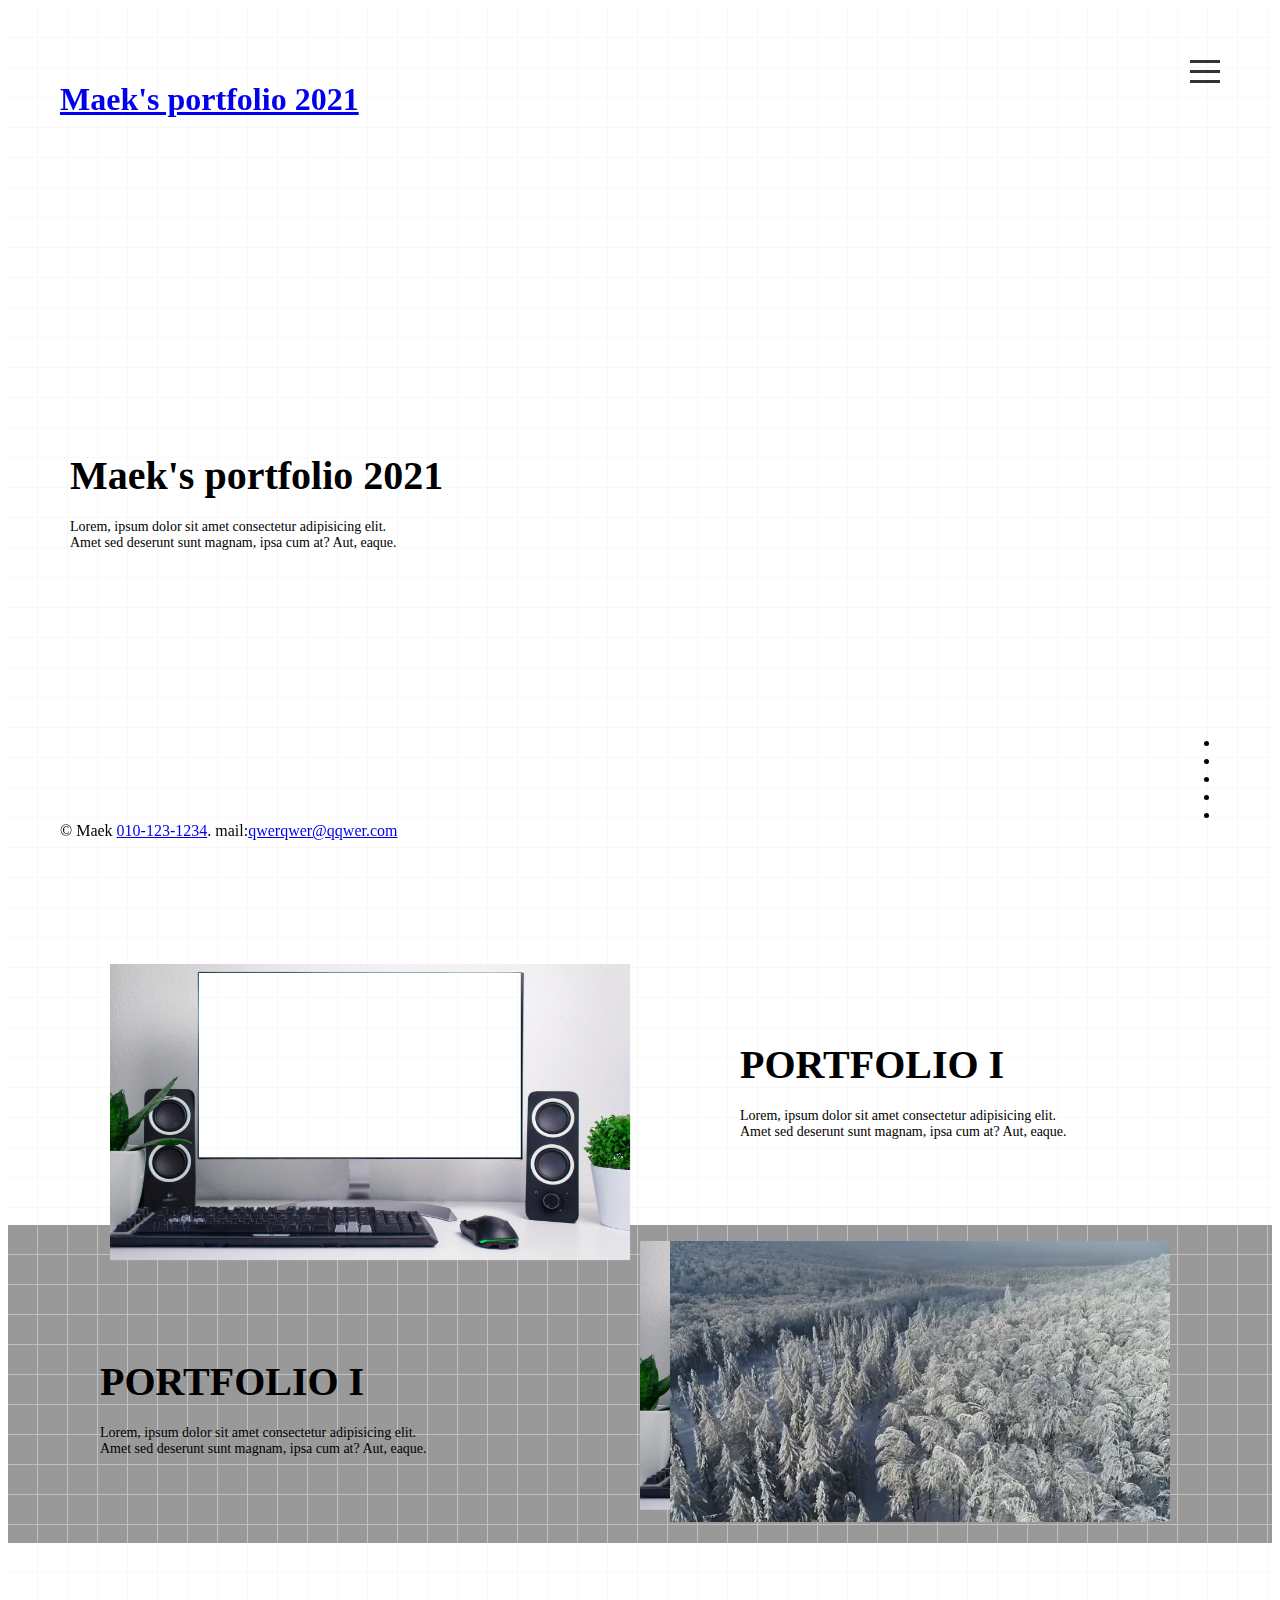
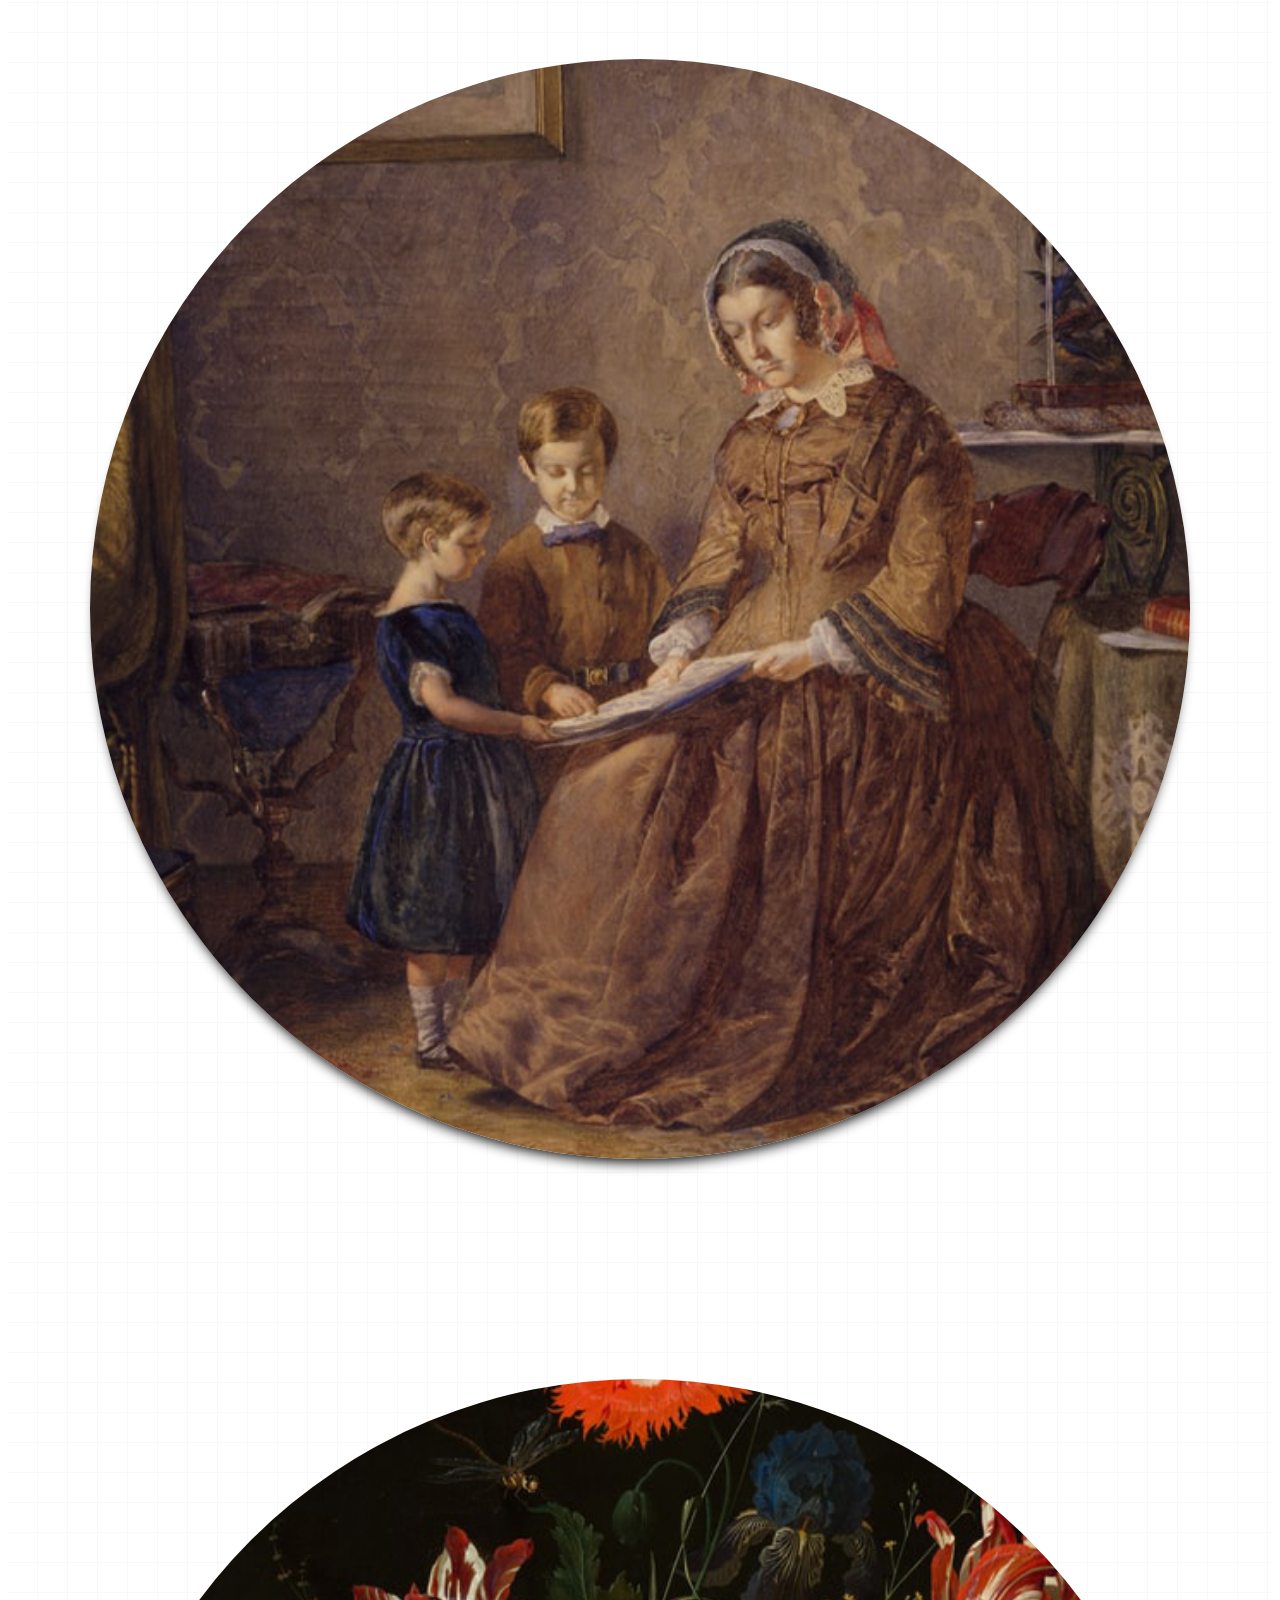
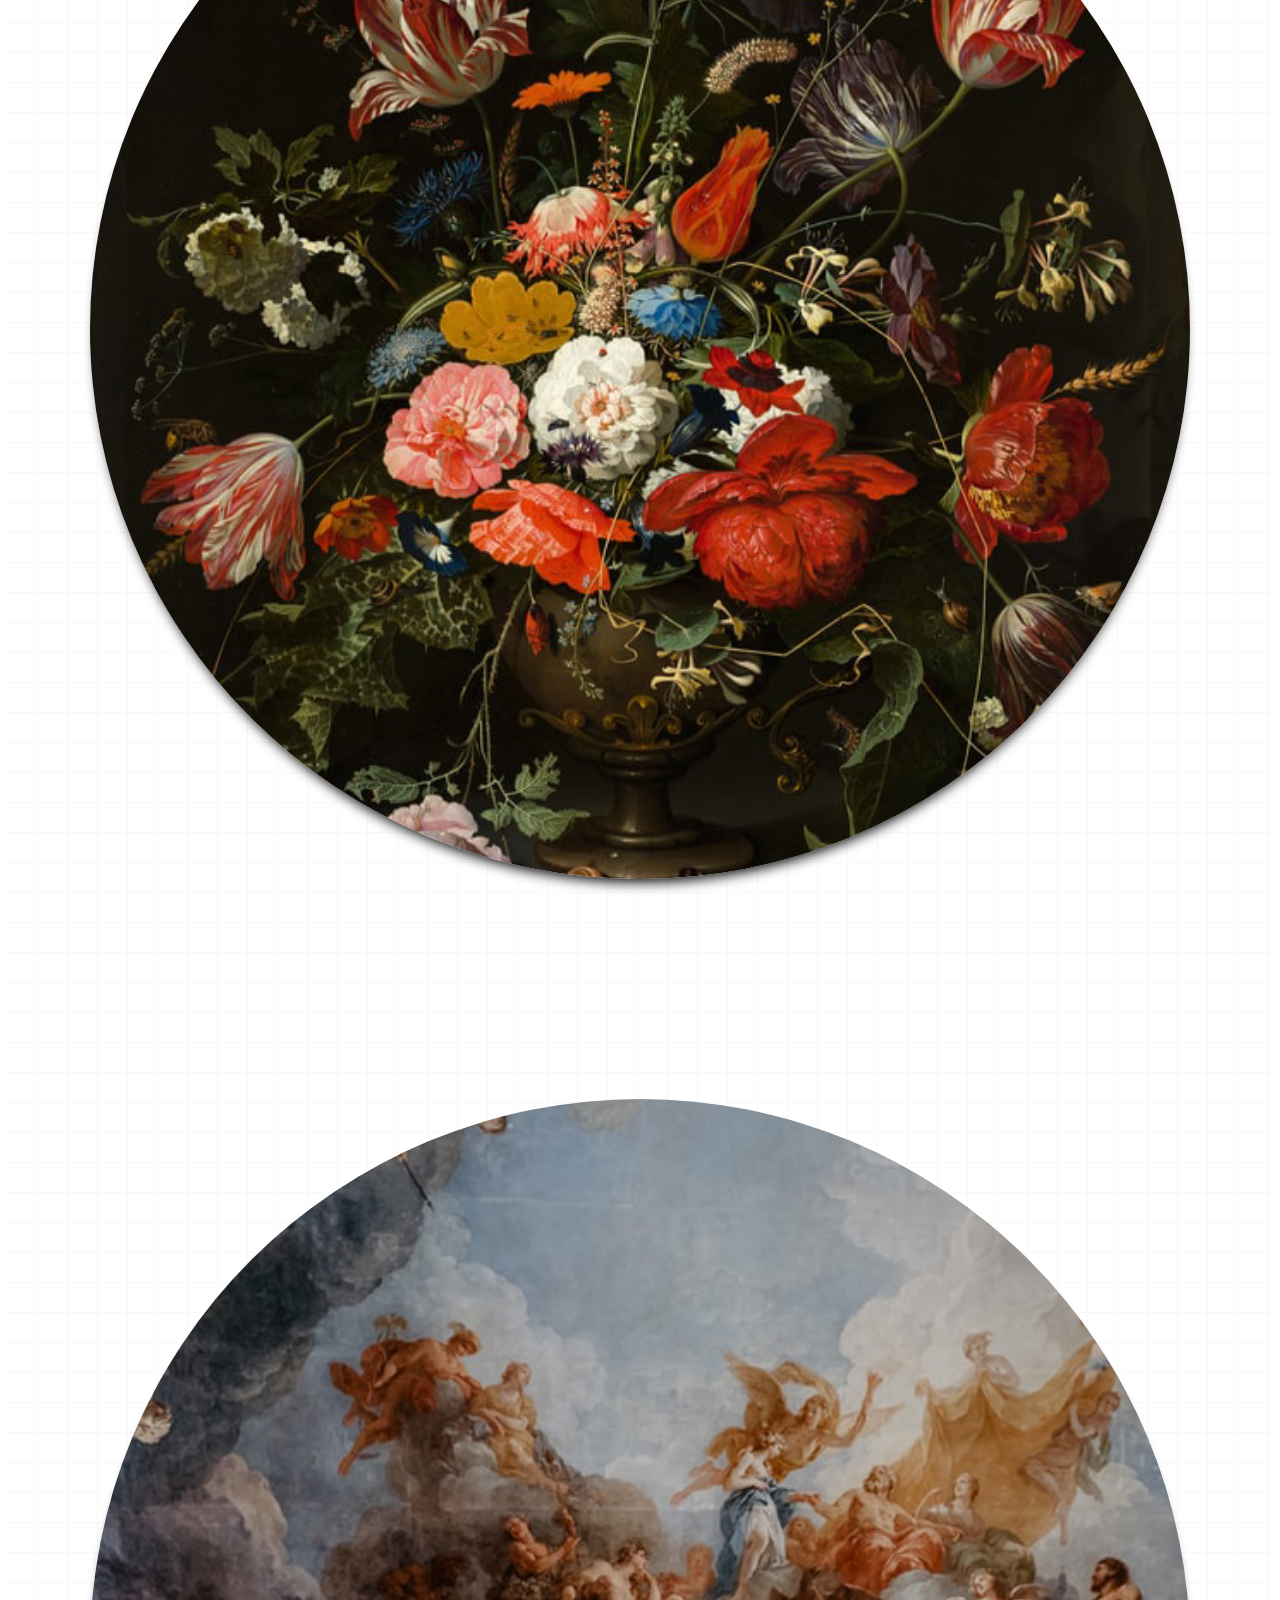
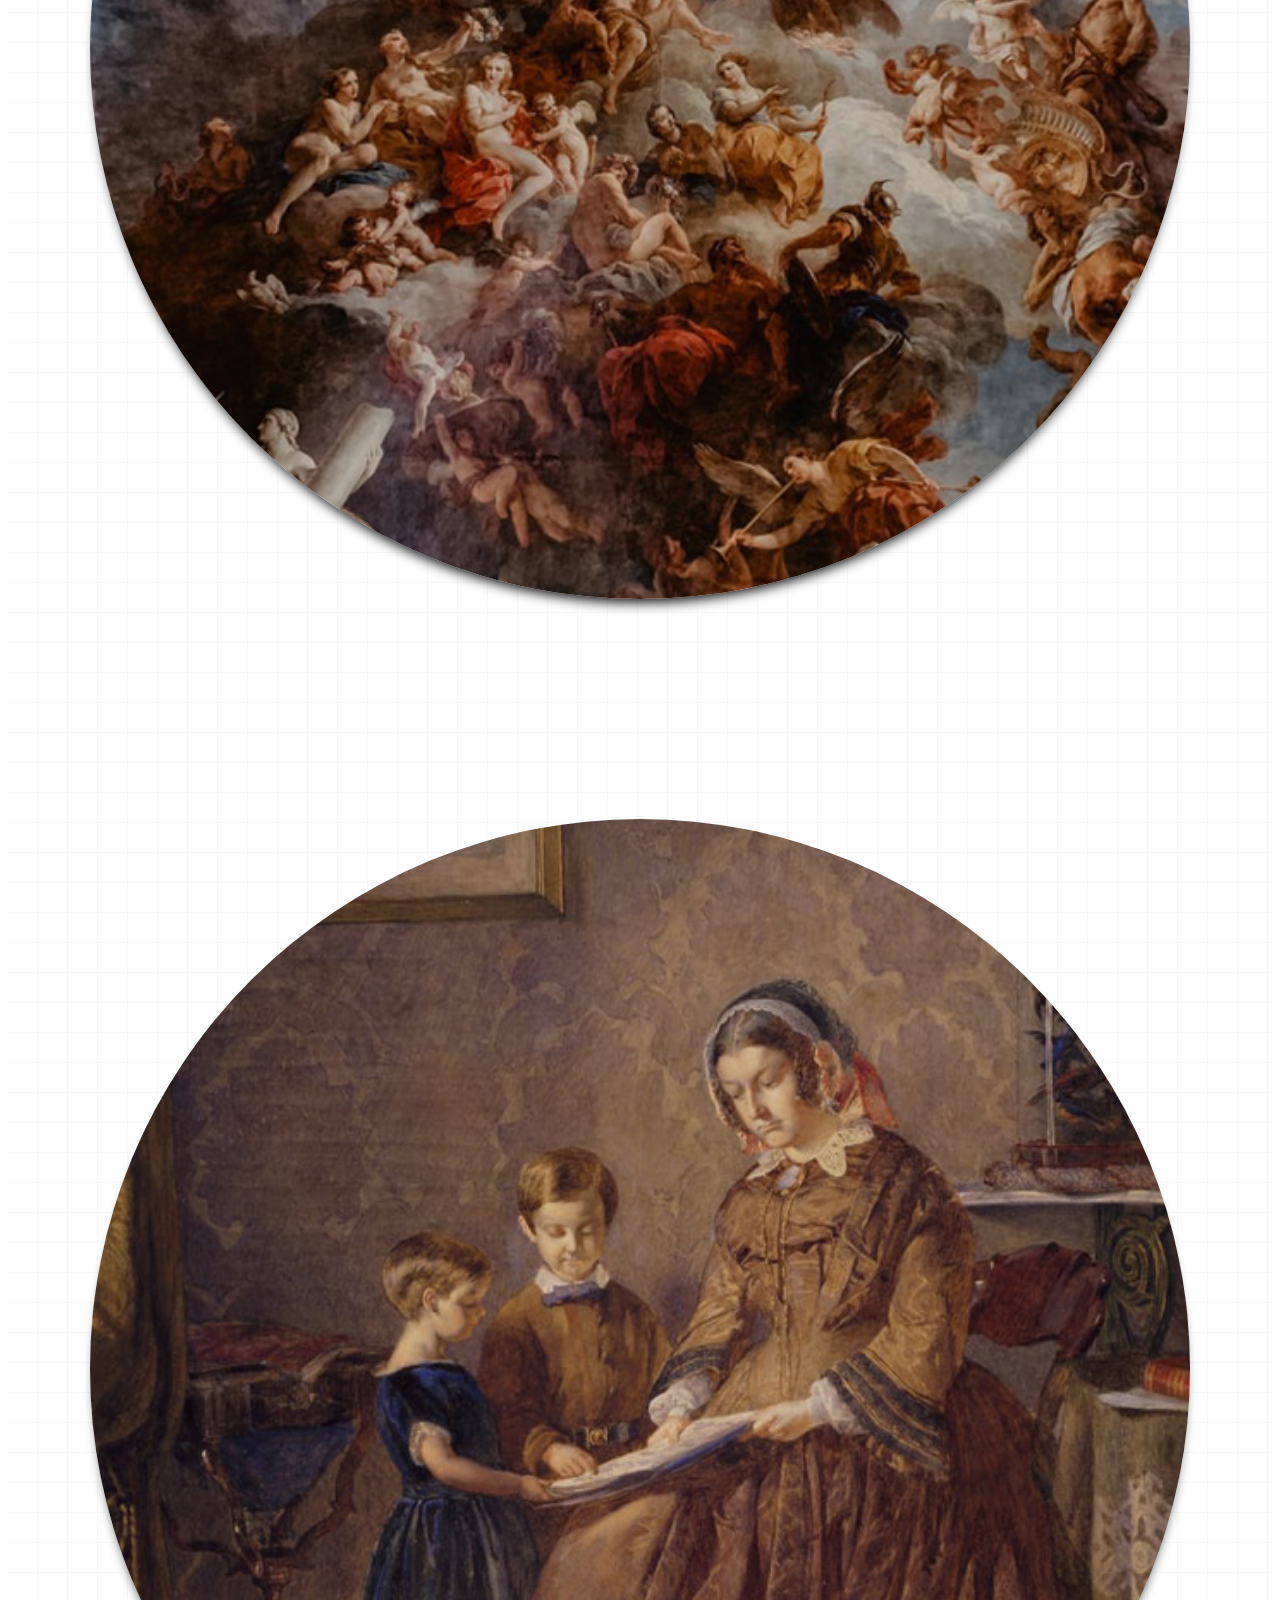
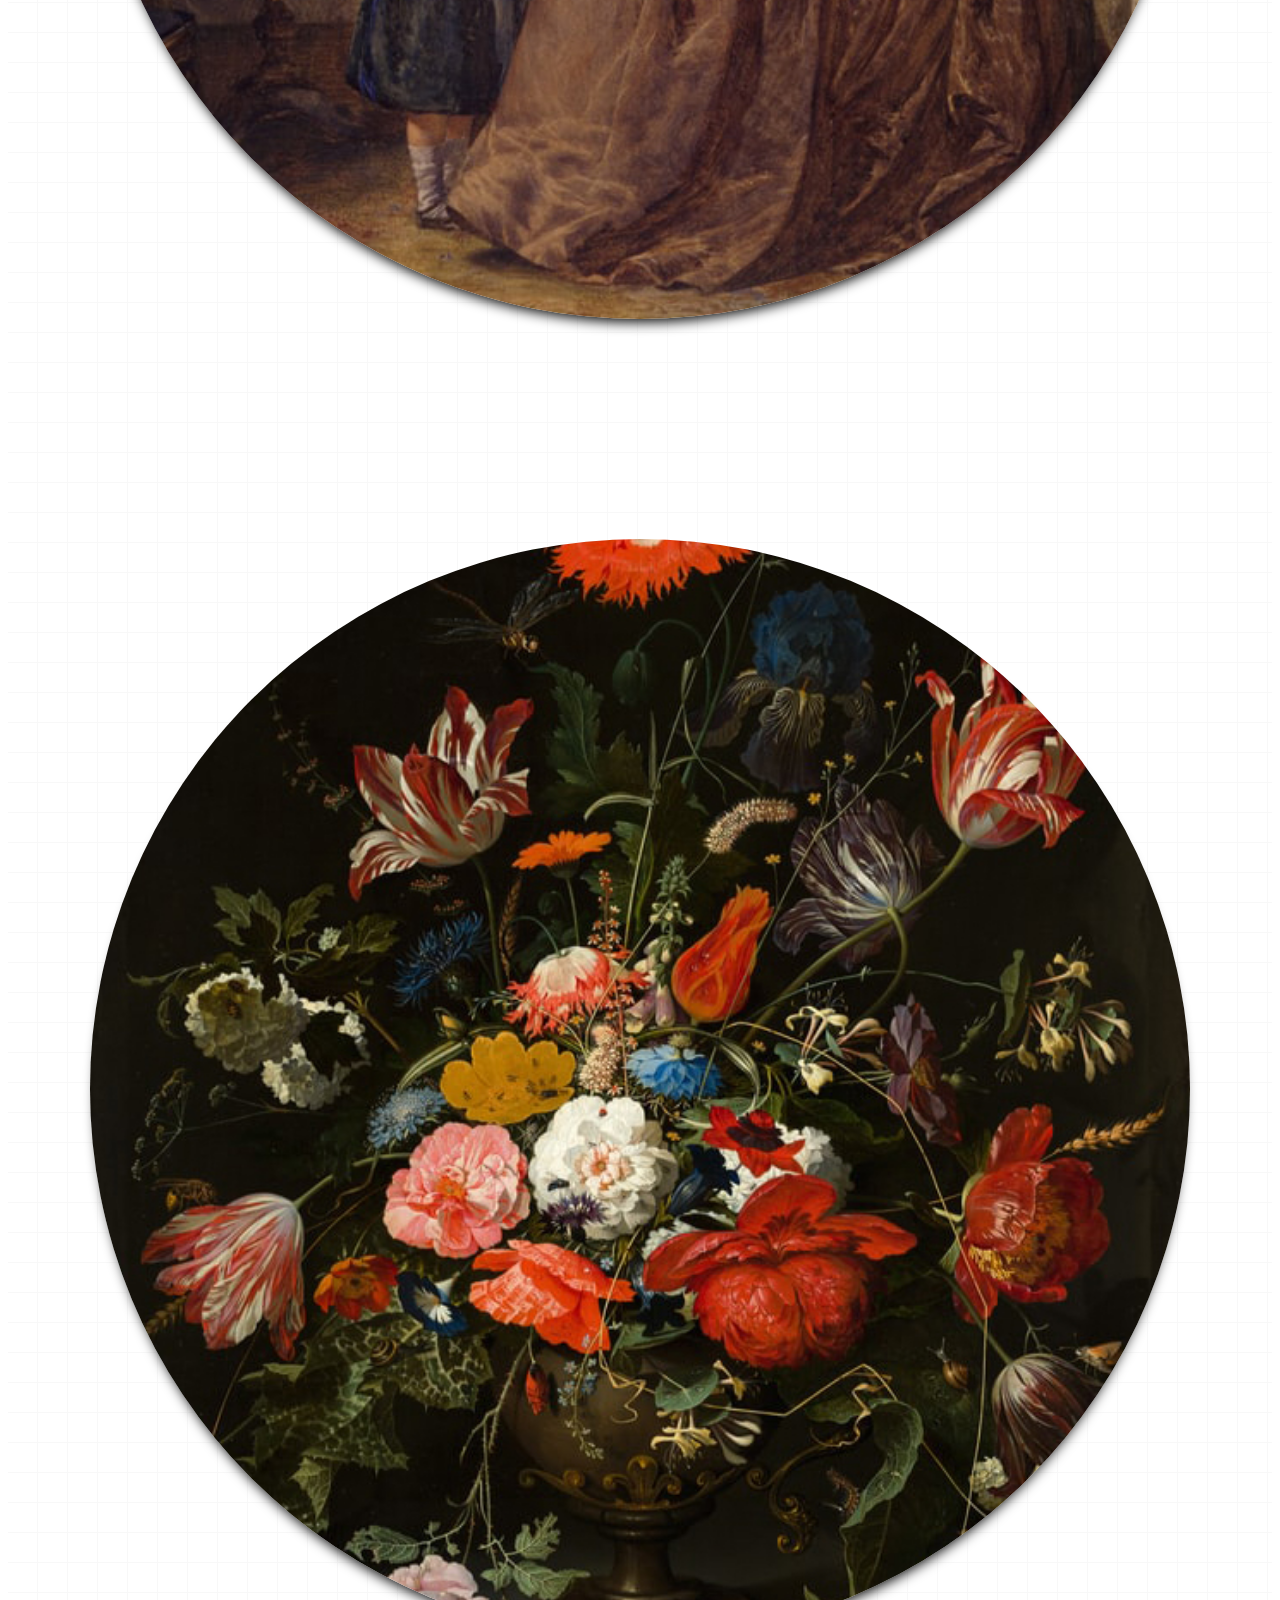
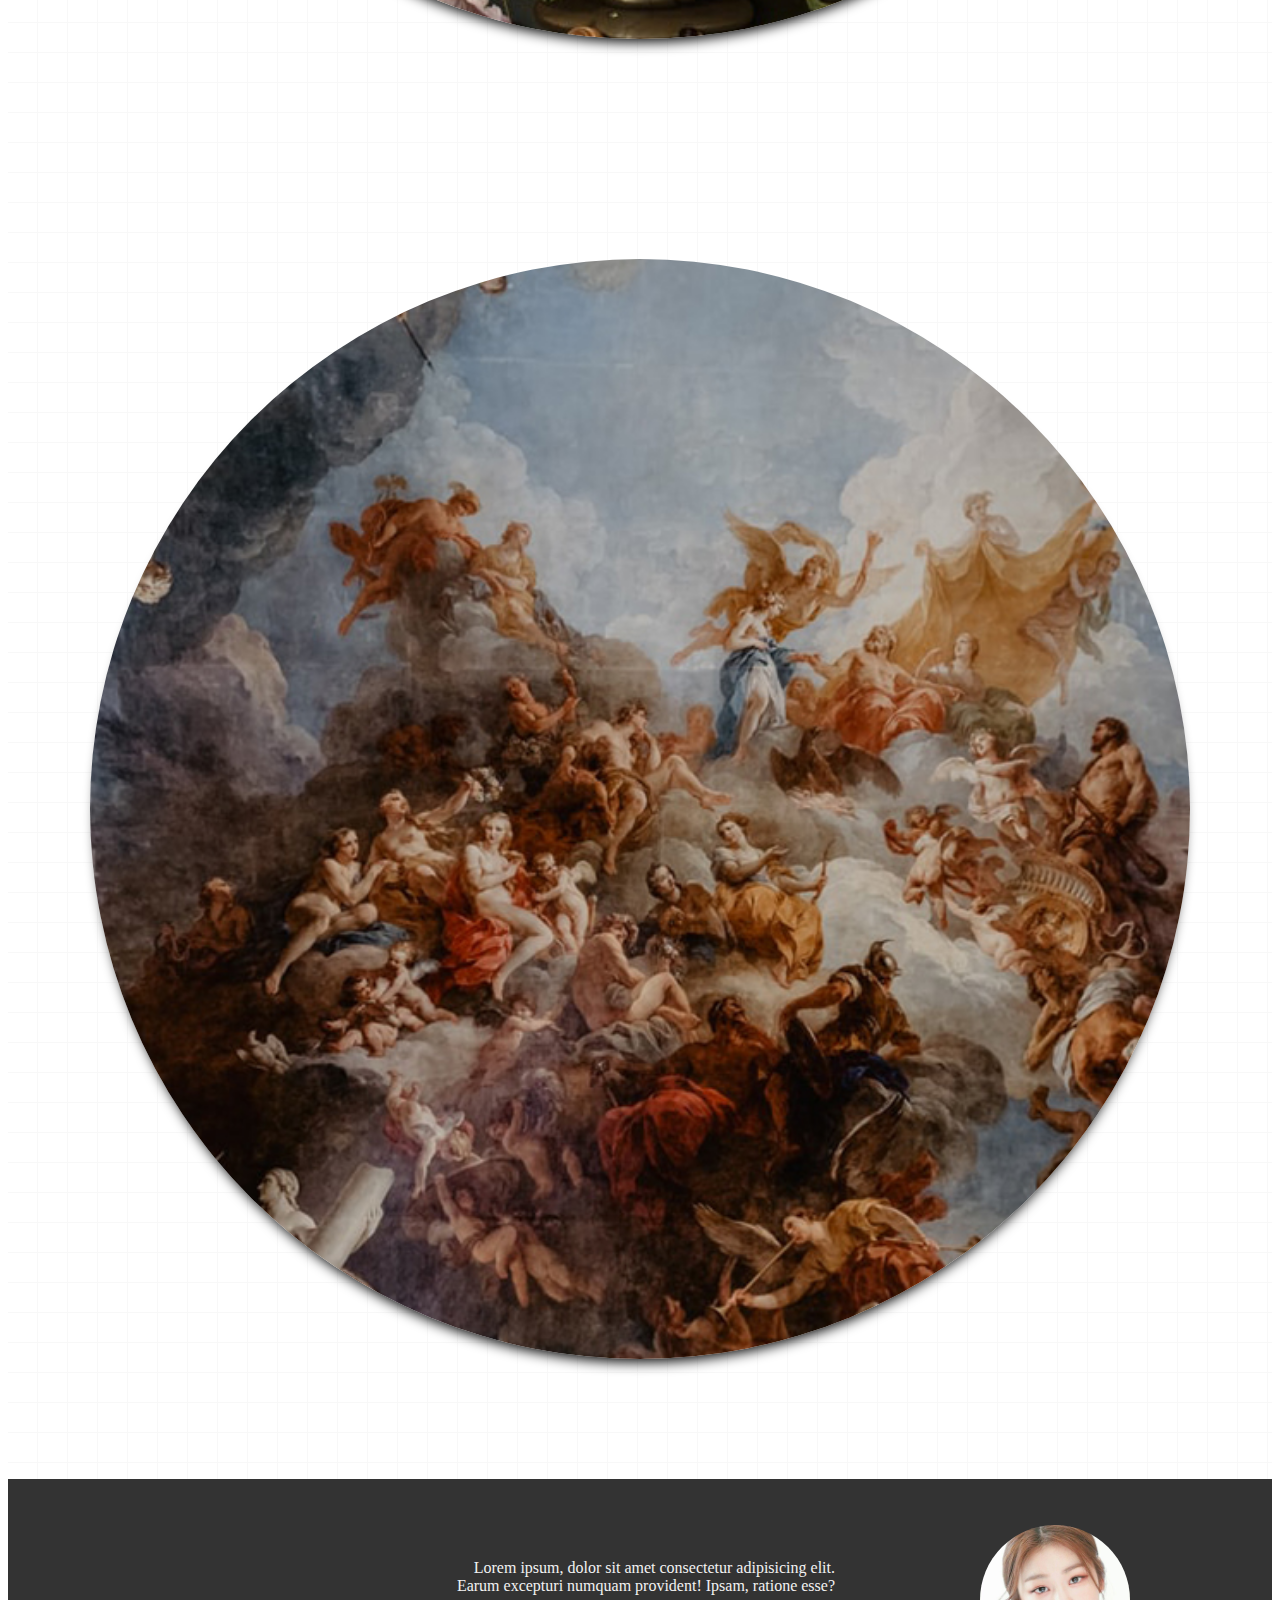
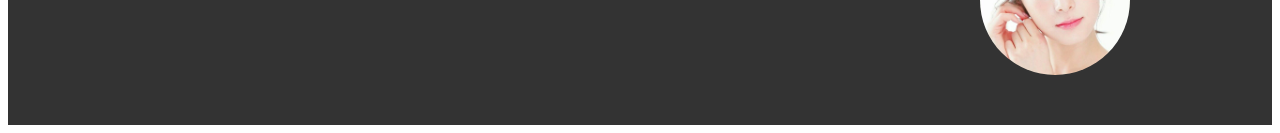
==== index.html @ 3d5d727e "Add files via upload" ====
<!DOCTYPE html>
<html lang="ko">
<head>
    <meta charset="UTF-8">
    <meta http-equiv="X-UA-Compatible" content="IE=edge">
    <meta name="viewport" content="width=device-width, initial-scale=1.0">
    <meta name="title" content="maek's portfolio 2021">
    <meta name="description" content="maek's portfolio 2021 work">

    <title>Maek's portfolio 2021</title>

    <link rel="shortcut icon" href="./main/favicon.png">

    <link rel="stylesheet" href="./assets/css/reset.css">
    <link rel="stylesheet" href="./assets/css/fullpage.css">
    <link rel="stylesheet" href="./assets/css/slick.css">
    <link rel="stylesheet" href="./assets/css/jquery.mb.YTPlayer.min.css">
    <link rel="stylesheet" href="./assets/css/aos.css">
    <link rel="stylesheet" href="./assets/css/animate.min.css">
    <link rel="stylesheet" href="./main/portfolio.css">
    <script src="./assets/js/jquery-1.12.4.js"></script>
    <script src="./assets/js/fullpage.js"></script>
    <script src="./assets/js/slick.min.js"></script>
    <script src="./assets/js/jquery.mb.YTPlayer.min.js"></script>
    <script src="./assets/js/aos.js"></script>
    <script src="./main/portfolio.js"></script>
</head>
<body>
    <header>
        <h1><a href="index.html">Maek's portfolio 2021</a></h1>
    </header>
    <nav>
        <ul>
            <li><a href="#mk01">m01</a></li>
            <li><a href="#mkk02">m02</a></li>
            <li><a href="#m03">m03</a></li>
            <li><a href="#m04">m04</a></li>
            <li><a href="#kk05">m05</a></li>
        </ul>
    </nav>
    <div id="main">
        <section class="section m01">
            <div class="video_case">
                <video class="m01_video" src="main/movie01.mp4" autoplay muted loop playsinline data-keepplaying></video>
            </div>
            <div class="txt">
                <h2>Maek's portfolio 2021</h2>
                <p>Lorem, ipsum dolor sit amet consectetur adipisicing elit.<br>
                Amet sed deserunt sunt magnam, ipsa cum at? Aut, eaque.<br><br>
                <i class="xi-pause"></i><i class="xi-play"></i>
            </p>
            </div>
        </section>
        <section class="section m02 pf01">
            <div class="container">
                <figure>                    
                    <video class="p01_video" src="main/movie03.mp4" autoplay muted loop playsinline></video>  
                    <img src="main/mockup01.png" alt="mockup">                  
                </figure>
                <div class="txt">
                    <h2>PORTFOLIO I</h2>
                    <p>Lorem, ipsum dolor sit amet consectetur adipisicing elit.<br>
                    Amet sed deserunt sunt magnam, ipsa cum at? Aut, eaque.<br><br>
                    <i class="xi-pause"></i><i class="xi-play"></i>
                    </p>
                </div>
            </div>
        </section>
        <section class="section m03 pf02">
            <div class="container">
                <figure>                    
                    <video class="p02_video" src="main/movie03.mp4" autoplay muted loop playsinline></video>
                </figure>
                <div class="txt">
                    <h2>PORTFOLIO I</h2>
                    <p>Lorem, ipsum dolor sit amet consectetur adipisicing elit.<br>
                    Amet sed deserunt sunt magnam, ipsa cum at? Aut, eaque.<br><br>
                    <i class="xi-pause"></i><i class="xi-play"></i>
                    </p>
                </div>
            </div>
        </section>
        <section class="section m04 pf03">
            <div class="pt_slider">
                <figure>
                    <img src="./main/01.jpg" alt="이미지1">
                </figure>
                <figure>
                    <img src="./main/02.jpg" alt="이미지2">
                </figure>
                <figure>
                    <img src="./main/03.jpg" alt="이미지3">
                </figure>
                <figure>
                    <img src="./main/01.jpg" alt="이미지1">
                </figure>
                <figure>
                    <img src="./main/02.jpg" alt="이미지2">
                </figure>
                <figure>
                    <img src="./main/03.jpg" alt="이미지3">
                </figure>                
            </div>
            <i class="xi-arrow-left"></i>
            <i class="xi-arrow-right"></i>
        </section>
        <section class="section m05 info fp-auto-height">
            <div class="container">
                <div class="txt">
                    Lorem ipsum, dolor sit amet consectetur adipisicing elit.<br> Earum excepturi numquam provident! Ipsam, ratione esse?
                </div>
                <figure>
                    <img src="./main/face01.jpg" alt="face">
                </figure>
            </div>
        </section>
    </div>
    <footer>
        &copy; Maek <a href="tel:010-123-1234">010-123-1234</a>.<br class="mbr"> mail:<a href="mailto:qwerqwer@qqwer.com">qwerqwer@qqwer.com</a>
    </footer>

    <div id="mopen">
        <span></span>
        <span></span>
        <span></span>
        <span></span>
    </div>

    <div id="cover_nav">
        <div class="container">
            <figure>
                <img src="./main/face01.jpg" alt="face">
            </figure>
            <div class="txt">
                <div class="profile">
                    <h3>profile</h3>
                    <p>Lorem ipsum dolor sit amet consectetur adipisicing elit. Architecto non fuga omnis dolor.
                    </p>
                </div>

                <hr>
                
                <ul class="link">
                    <li><a href="#mk01">intro</a></li>
                    <li><a href="#mkk02">portfolio 01</a></li>
                    <li><a href="#m03">portfolio 02</a></li>
                    <li><a href="#m04">portfolio 03</a></li>
                    <li><a href="#kk05">portfolio 04</a></li>
                </ul>
            </div>
        </div>
    </div>
</body>
</html>
---- main/portfolio.css ----
header {position:fixed;top:60px;left:60px;z-index:999;}
nav{position:fixed;bottom:60px;right:60px;z-index:999;width:40px;}
nav li {position:relative;}

nav li a {display:block;text-indent:-9999px;}
nav li a:after {content:"";display:block;width:50%;height:3px;background:#333;position:absolute;top:6px;right:0;transition:0.2s;}
nav li.on a:after {width:100%;}

@media (max-width:768px) {

  header {position:fixed;top:30px;left:30px;z-index:999;}
  nav{position:fixed;bottom:30px;right:30px;z-index:999;width:40px;}
  nav li {position:relative;}

  nav li a {display:block;text-indent:-9999px;}
  nav li a:after {content:"";display:block;width:50%;height:3px;background:#333;position:absolute;top:6px;right:0;transition:0.2s;}
  nav li.on a:after {width:100%;}
  
}



.section {background:url(/main/bg.png);}
.section.on {transition:0.4s;}
.section .container {display:flex;width:1200px;margin:0 auto;}
.section .container>* {flex:1;padding:0 30px;}
.section .txt {padding:100px 0 0 60px;}
.section .txt h2 {font-size:40px;font-weight:900;margin-bottom:20px;}
.section .txt p {font-size:14px;font-weight:300;}
.section .txt i {font-size:30px;}
.section video {width:100%;}

@media (max-width:768px){
  .section {background:url(/main/bg.png);}
  .section.on {transition:0.4s;}
  .section .container {display:flex;flex-direction:column;width:100%;margin:0 auto;}
  .section .container>* {flex:1;}
  .section .txt {padding:50px 30px 50px 30px;}
  .section .txt h2 {font-size:40px;font-weight:900;margin-bottom:20px;}
  .section .txt p {font-size:14px;font-weight:300;}
  .section .txt i {font-size:30px;}
  .section video {width:100%;}

}




.m01 .video_case {width:100%;height:100vh;overflow:hidden;}
.m01 video {width:100%;}
.m01 .txt {position:absolute;top:50%;left:50%;width:1200px;transform:translate(-50%,-50%);}
.m01 .txt h2 {font-size:40px;font-weight:900;margin-bottom:20px;}
.m01 .txt p {font-size:14px;font-weight:300;}
.m01 .txt i {font-size:30px;}

@media (max-width:768px){
  .m01 .video_case {width:100%;height:100vh;overflow:hidden;}
  .m01 video {width:100%;}
  .m01 .txt {position:absolute;top:50%;left:50%;width:100%;transform:translate(-50%,-50%);}
  .m01 .txt h2 {font-size:40px;font-weight:900;margin-bottom:20px;}
  .m01 .txt p {font-size:14px;font-weight:300;}
  .m01 .txt i {font-size:30px;}

}



.pf01 figure {position:relative}
.pf01 figure img {width:100%;position:absolute;top:40px;left:30px;}

.pf01 video {transform:scale(0);}
.pf01.on video {transform:scale(0.7);transition:1s 0.5s;}

.pf02 {background:#999 url(/main/bg.png)}
.pf02 figure {order:2;background-image:url(mockup01.png); background-size:100% 100%;padding:20px;}

@media (max-width:768px){  
  .pf02 {background: url(/main/bg.png)}
  .pf02 figure {order:-1;background-image:url(mockup01.png); background-size:100% 100%;padding:20px;}
}


.pf03 .pt_slider {margin:0 auto; width:1200px;z-index:999;}
.pf03 .pt_slider figure {padding:100px 10px;}
.pf03 .pt_slider figure img {width:100%;border-radius:50%;box-shadow: 0px 10px 13px -7px #000000, 5px 5px 15px 5px rgba(0,0,0,0);}

.pf03 {overflow:hidden;}
.pf03 i {position:absolute;top:50%;left:50%;transform:translate(-50%,-50%) rotate(45deg);font-size:1300px;cursor: pointer;}

.pf03 i.xi-arrow-left {color:rgb(102, 199, 255);margin-left:-600px;}
.pf03 i.xi-arrow-right {color:rgb(102, 199, 255);margin-left:600px;}

@media (max-width:768px){ 
  .pf03 .pt_slider {margin:0 auto; width:auto;z-index:999;}
  .pf03 .pt_slider figure {padding:100px 10px;}
  .pf03 .pt_slider figure img {width:100%;border-radius:50%;box-shadow: 0px 10px 13px -7px #000000, 5px 5px 15px 5px rgba(0,0,0,0);}

  .pf03 {overflow:hidden;}
  .pf03 i {position:absolute;top:80%;left:50%;transform:translate(-50%,-50%) rotate(0);font-size:40px;cursor: pointer;z-index:1000;}

  .pf03 i.xi-arrow-left {color:rgb(102, 199, 255);margin-left:-150px;}
  .pf03 i.xi-arrow-right {color:rgb(102, 199, 255);margin-left:150px;}

}



.pf03 .slick-dots {text-align:center}
.pf03 .slick-dots button {display:none;}
.pf03 .slick-dots li {display:inline-block;width:12px;height:12px;background:rgb(102, 199, 255);border-radius:50%;margin:30px 4px;}
.pf03 .slick-dots li.slick-active {background:#333;}





.info {background:#333;color:#f2f2f2;text-align:right;padding:30px 0;}
.info .txt {flex:3;align-items: center;padding:50px 0;}
.info img {width:150px;border-radius:50%;margin-right:40px;}

@media (max-width:768px){
  .info {background:#333;color:#f2f2f2;text-align:right;padding:20px 0;}
  .info .txt {flex:3;align-items: center;padding:30px 30px;font-size:12px;text-align:center;}
  .info img {width:150px;border-radius:50%;margin-right:40px;}
}

footer {position:fixed;bottom:60px;left:60px;z-index:999;}
footer .mbr {display:none;}



#mopen {position:fixed;top:60px;right:60px;width:30px;height:30px;cursor:pointer;overflow:hidden;z-index:1001;}
#mopen>span {position:absolute;width:100%;height:3px;left:0;background:#333;transition:0.3s;}
#mopen>span:nth-child(1) {top:0;}
#mopen>span:nth-child(2) {top:10px;}
#mopen>span:nth-child(3) {top:10px;}
#mopen>span:nth-child(4) {top:20px;}


#mopen.on>span:nth-child(1) {left:100%;}
#mopen.on>span:nth-child(2) {transform:rotate(45deg)}
#mopen.on>span:nth-child(3) {transform:rotate(-45deg)}
#mopen.on>span:nth-child(4) {left:-100%;}


@media (max-width:768px) {
  footer {position:fixed;bottom:30px;left:30px;z-index:999;font-size:12px;}
  footer .mbr {display:block;}
  #mopen {position:fixed;top:30px;right:30px;width:20px;height:20px;cursor:pointer;overflow:hidden;z-index:1001;}
  #mopen>span {position:absolute;width:100%;height:3px;left:0;background:#333;transition:0.3s;}

}


#cover_nav {position:fixed;top:0;right:0;background:#f2f2f2;width:100%;height:0;overflow:hidden;transition:0.5s;z-index:1000;}
#cover_nav.on {height:100vh;}

#cover_nav .container {display:flex;position:absolute;top:50%;left:50%;width:1200px;transform:translate(-50%,-50%)}
#cover_nav .container>* {flex:1;padding:0 40px;}






#cover_nav figure img {border-radius:50%;overflow:hidden;}
#cover_nav .txt {margin:100px 0;}
#cover_nav hr {margin:50px 0;border:none;border-top:1px dashed #999;}


#cover_nav .txt h3 {font-size:30px;font-weight:100;letter-spacing:1rem;text-transform:uppercase;margin-bottom:30px;}
#cover_nav .txt p {font-size:14px;font-weight:300;line-height:1.4;}


#cover_nav .link li {line-height:2;text-transform:uppercase;}
#cover_nav .link li:before {content:"\e929";font-family: xeicon!important;font-size:20px;margin-right:20px;transition:0.3s}
  /*이 방법은 일단 html에서 xeicon 넣고 홈페이지에서 그 아이콘 우클릭-검사 style에서 확인..*/

  #cover_nav .link li:hover:before {color:rgb(141, 58, 3);margin-right:40px;}
  #cover_nav .link li:hover:after {content:"MORE";font-size:10px;margin-left:30px;color:#999;}


  @media (max-width:768px){
    #cover_nav {position:fixed;top:0;right:0;background:#f2f2f2;width:100%;height:0;overflow:hidden;transition:0.5s;z-index:1000;}
    #cover_nav.on {height:100vh;}
  
    #cover_nav .container {display:flex;flex-direction:column;position:absolute;top:50%;left:50%;width:100%;transform:translate(-50%,-50%)}
    #cover_nav .container>* {flex:1;padding:0 30px;}
    
    #cover_nav figure img {width:100%;border-radius:50%;overflow:hidden;}
    #cover_nav .txt {margin:30px 0;}
    #cover_nav hr {margin:20px 0;border:none;border-top:1px dashed #999;}


    #cover_nav .txt h3 {font-size:24px;font-weight:100;letter-spacing:1rem;text-transform:uppercase;margin-bottom:20px;}
    #cover_nav .txt p {font-size:14px;font-weight:300;line-height:1.4;}


    #cover_nav .link li {font-size:14px;line-height:1.4;text-transform:uppercase;}
    #cover_nav .link li:before {content:"\e929";font-family: xeicon!important;font-size:14px;margin-right:20px;transition:0.3s}
      /*이 방법은 일단 html에서 xeicon 넣고 홈페이지에서 그 아이콘 우클릭-검사 style에서 확인..*/

    #cover_nav .link li:hover:before {color:rgb(141, 58, 3);margin-right:40px;}
    #cover_nav .link li:hover:after {content:"MORE";font-size:10px;margin-left:30px;color:#999;}
  }
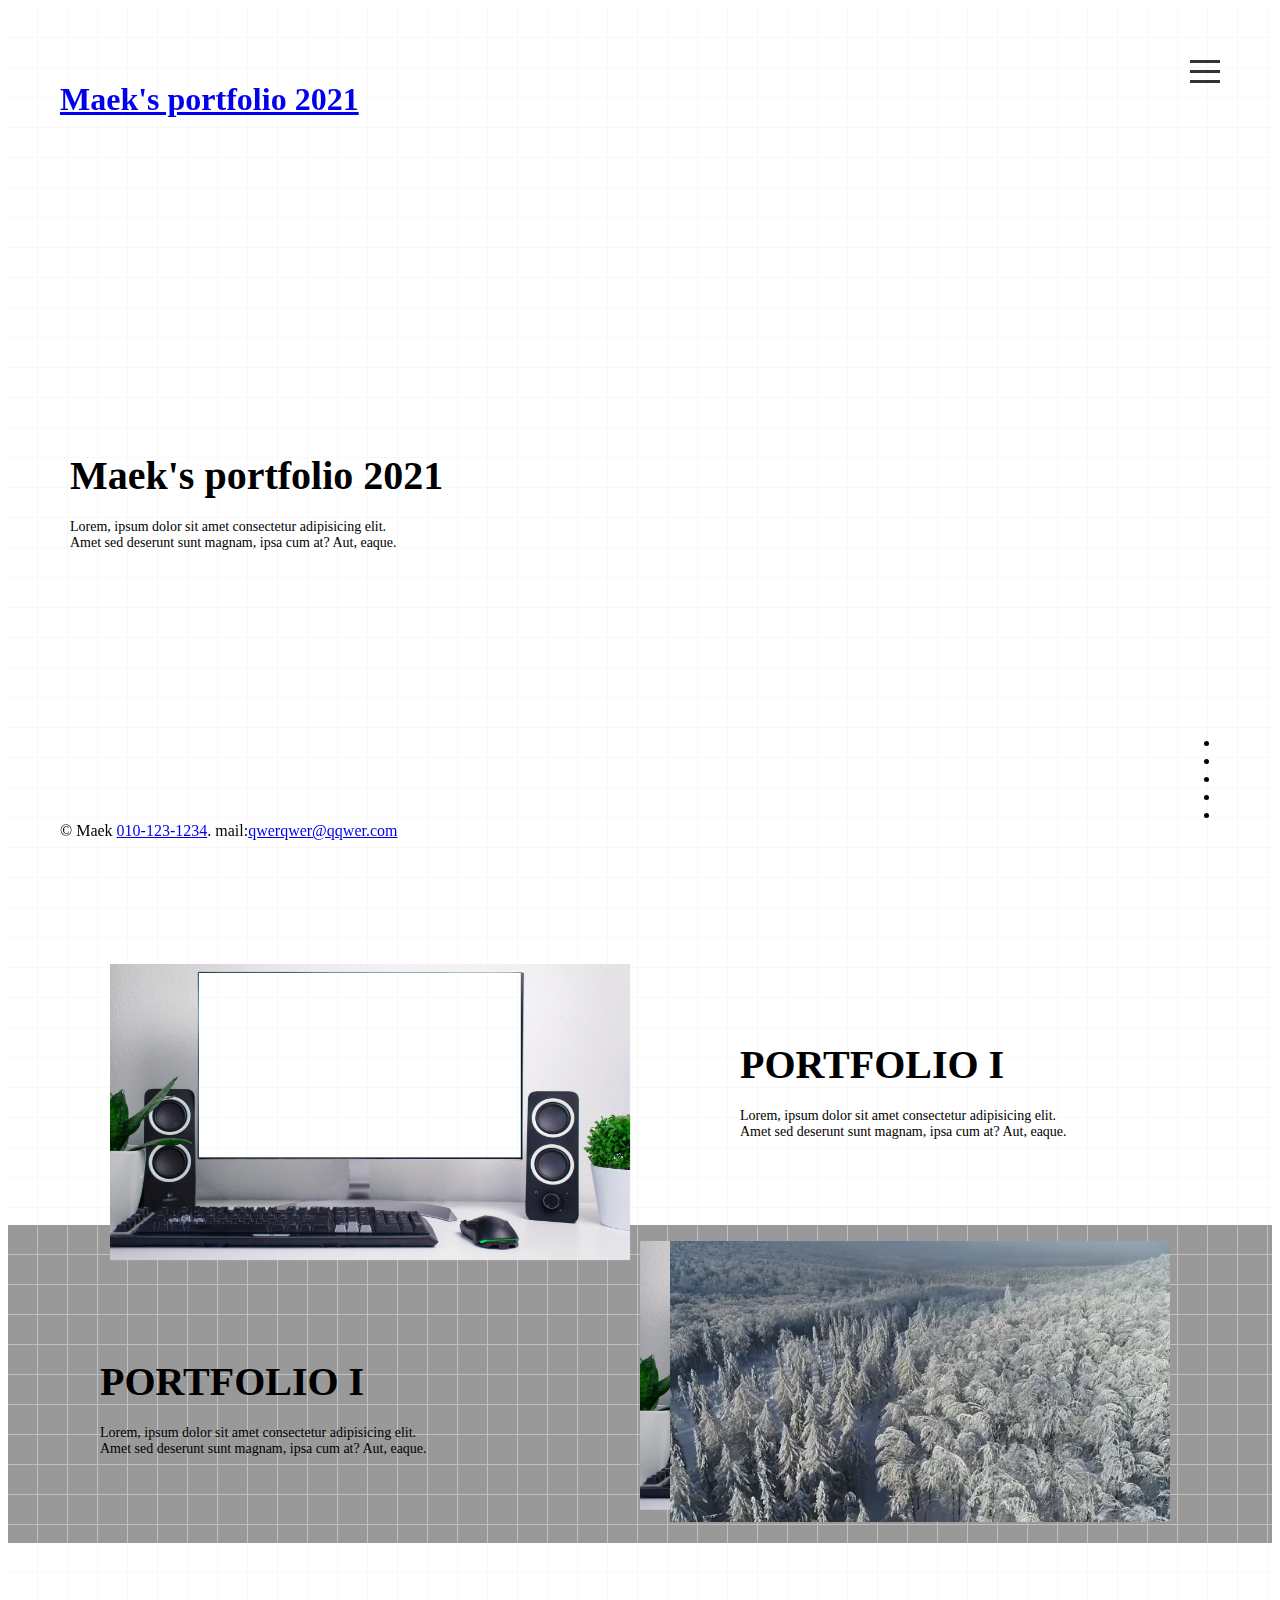
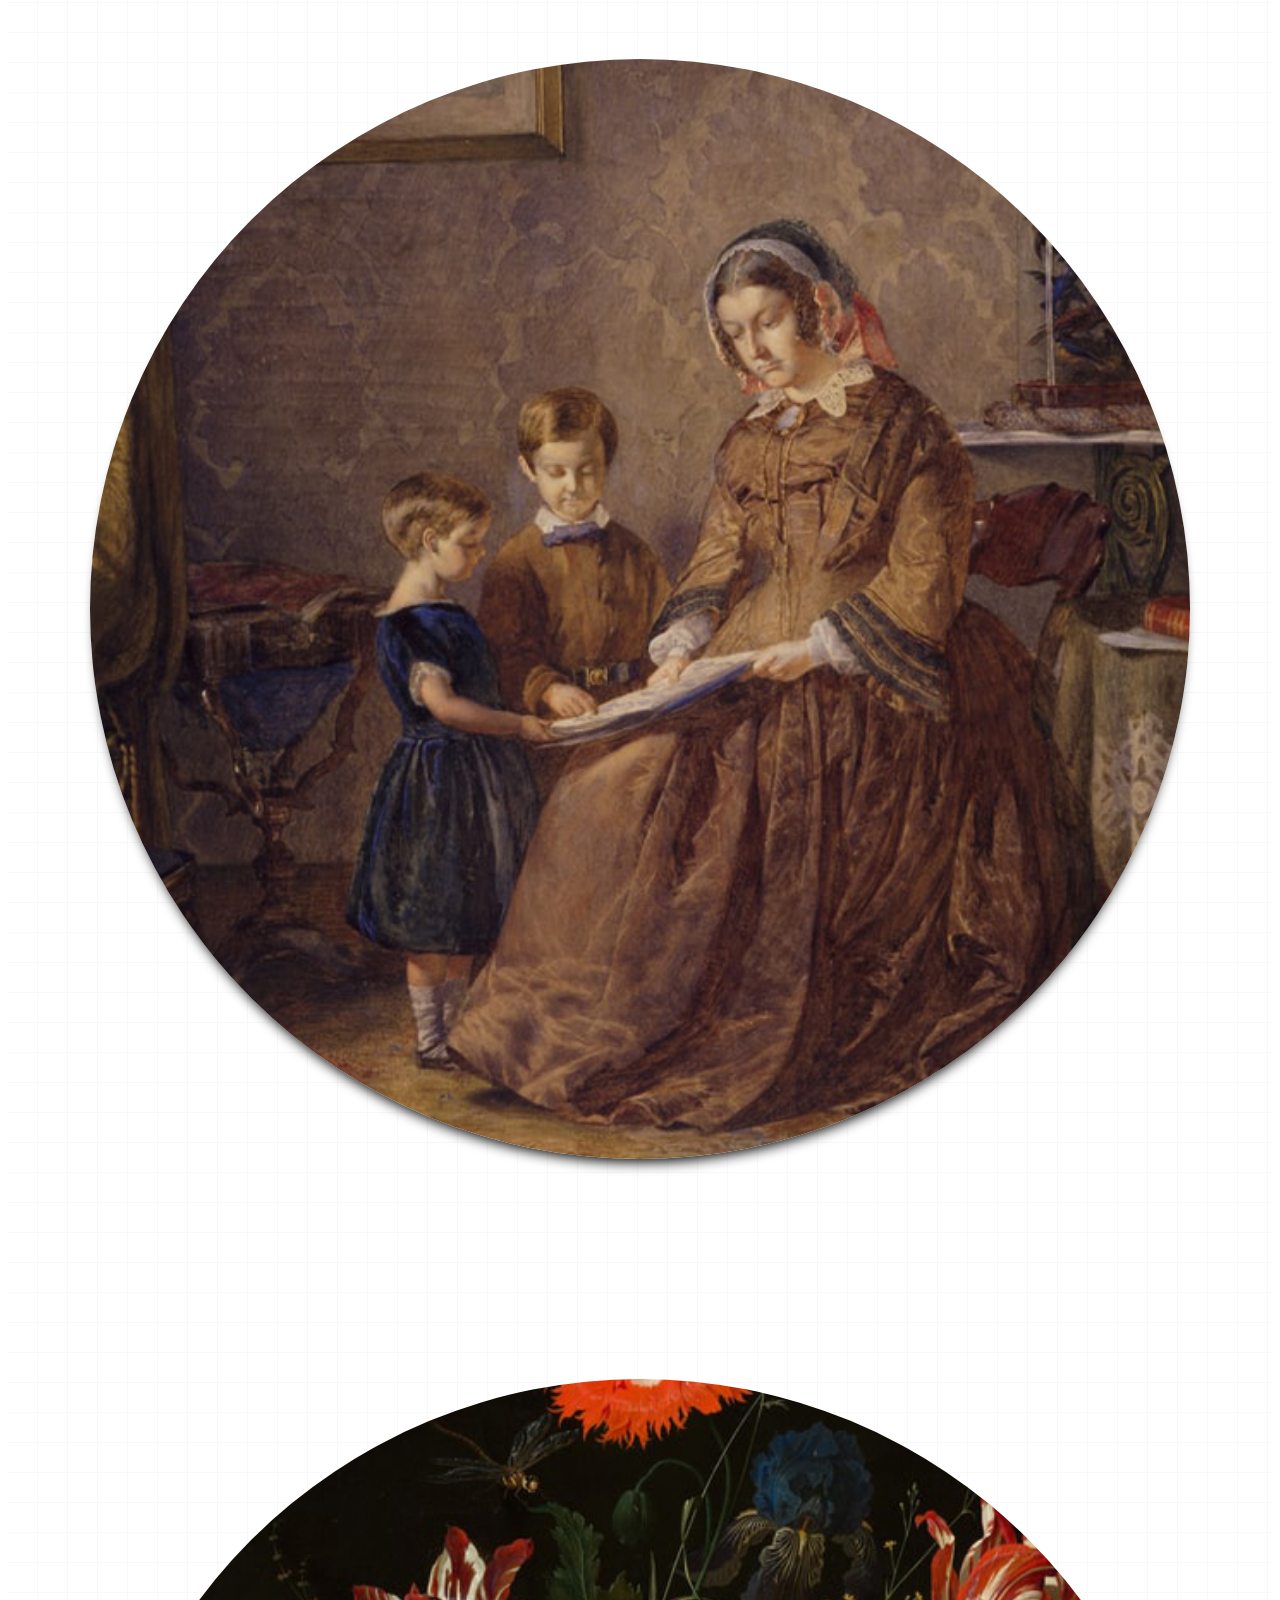
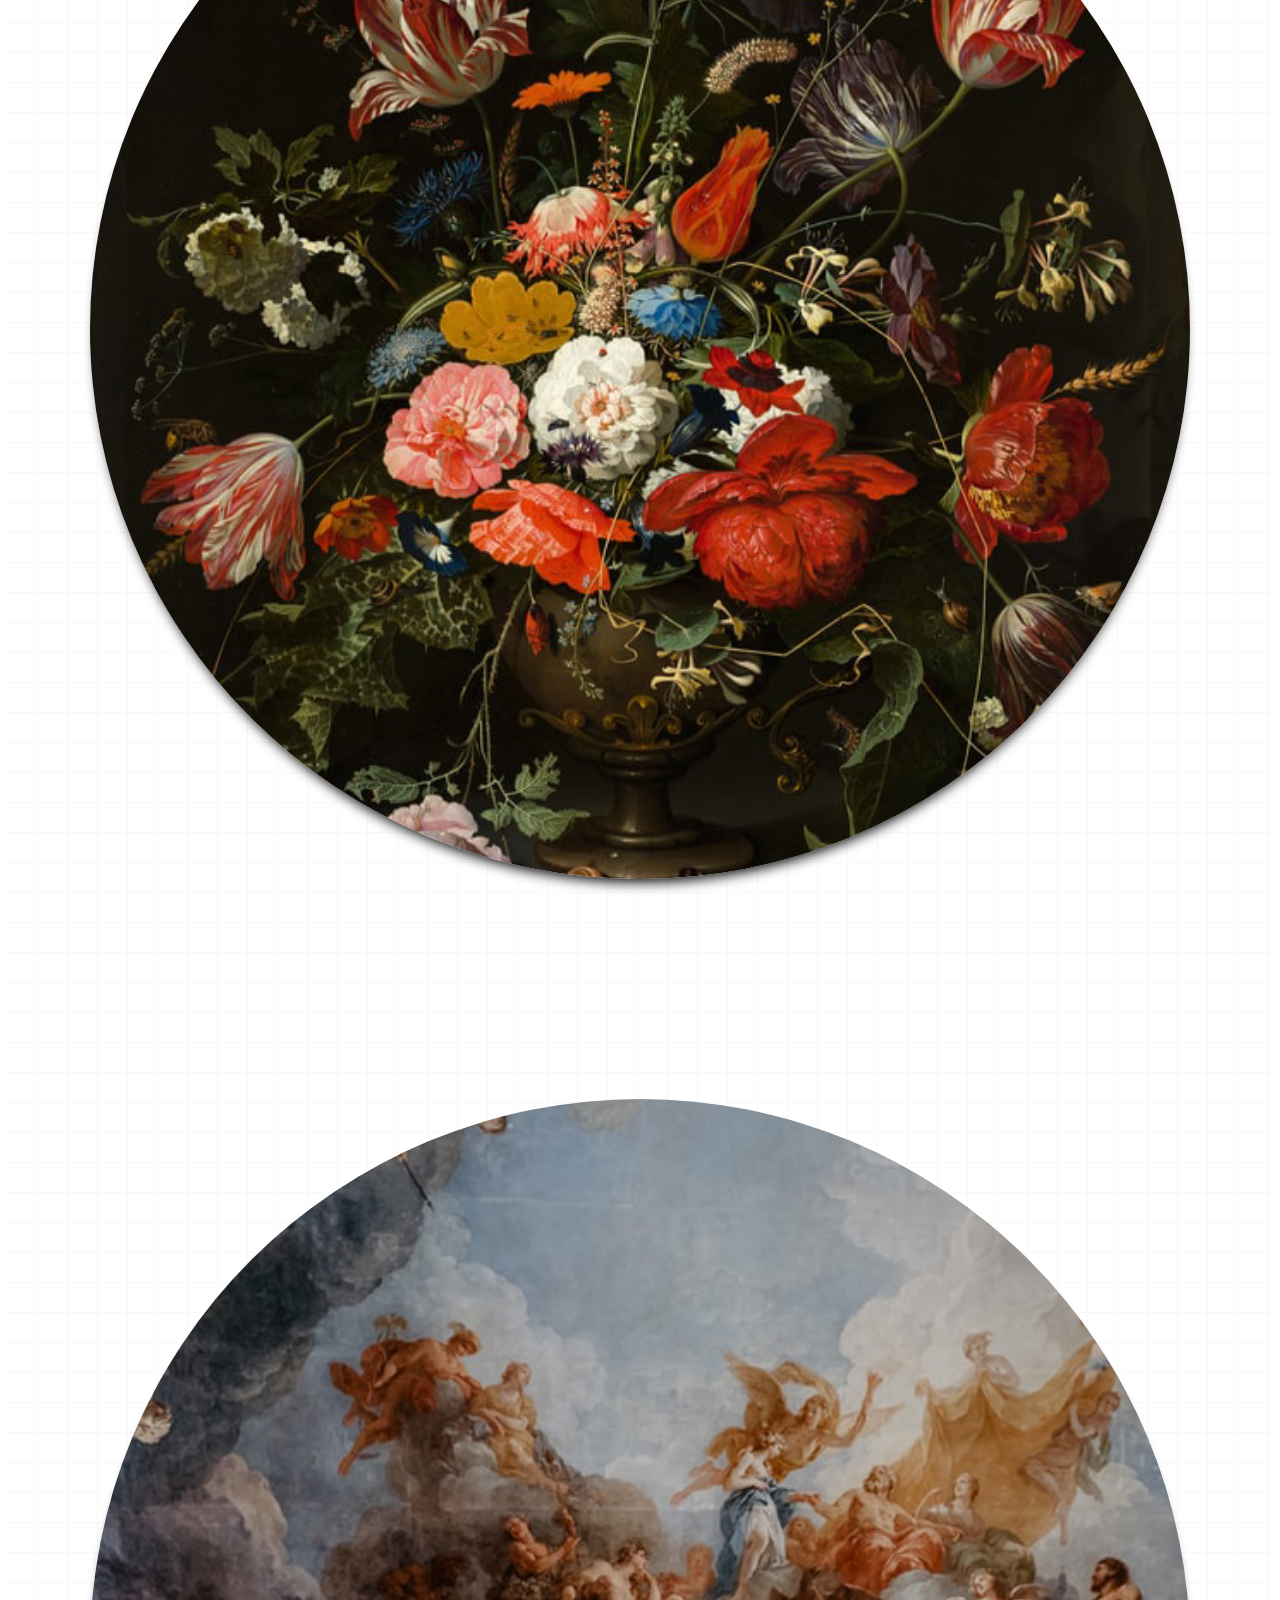
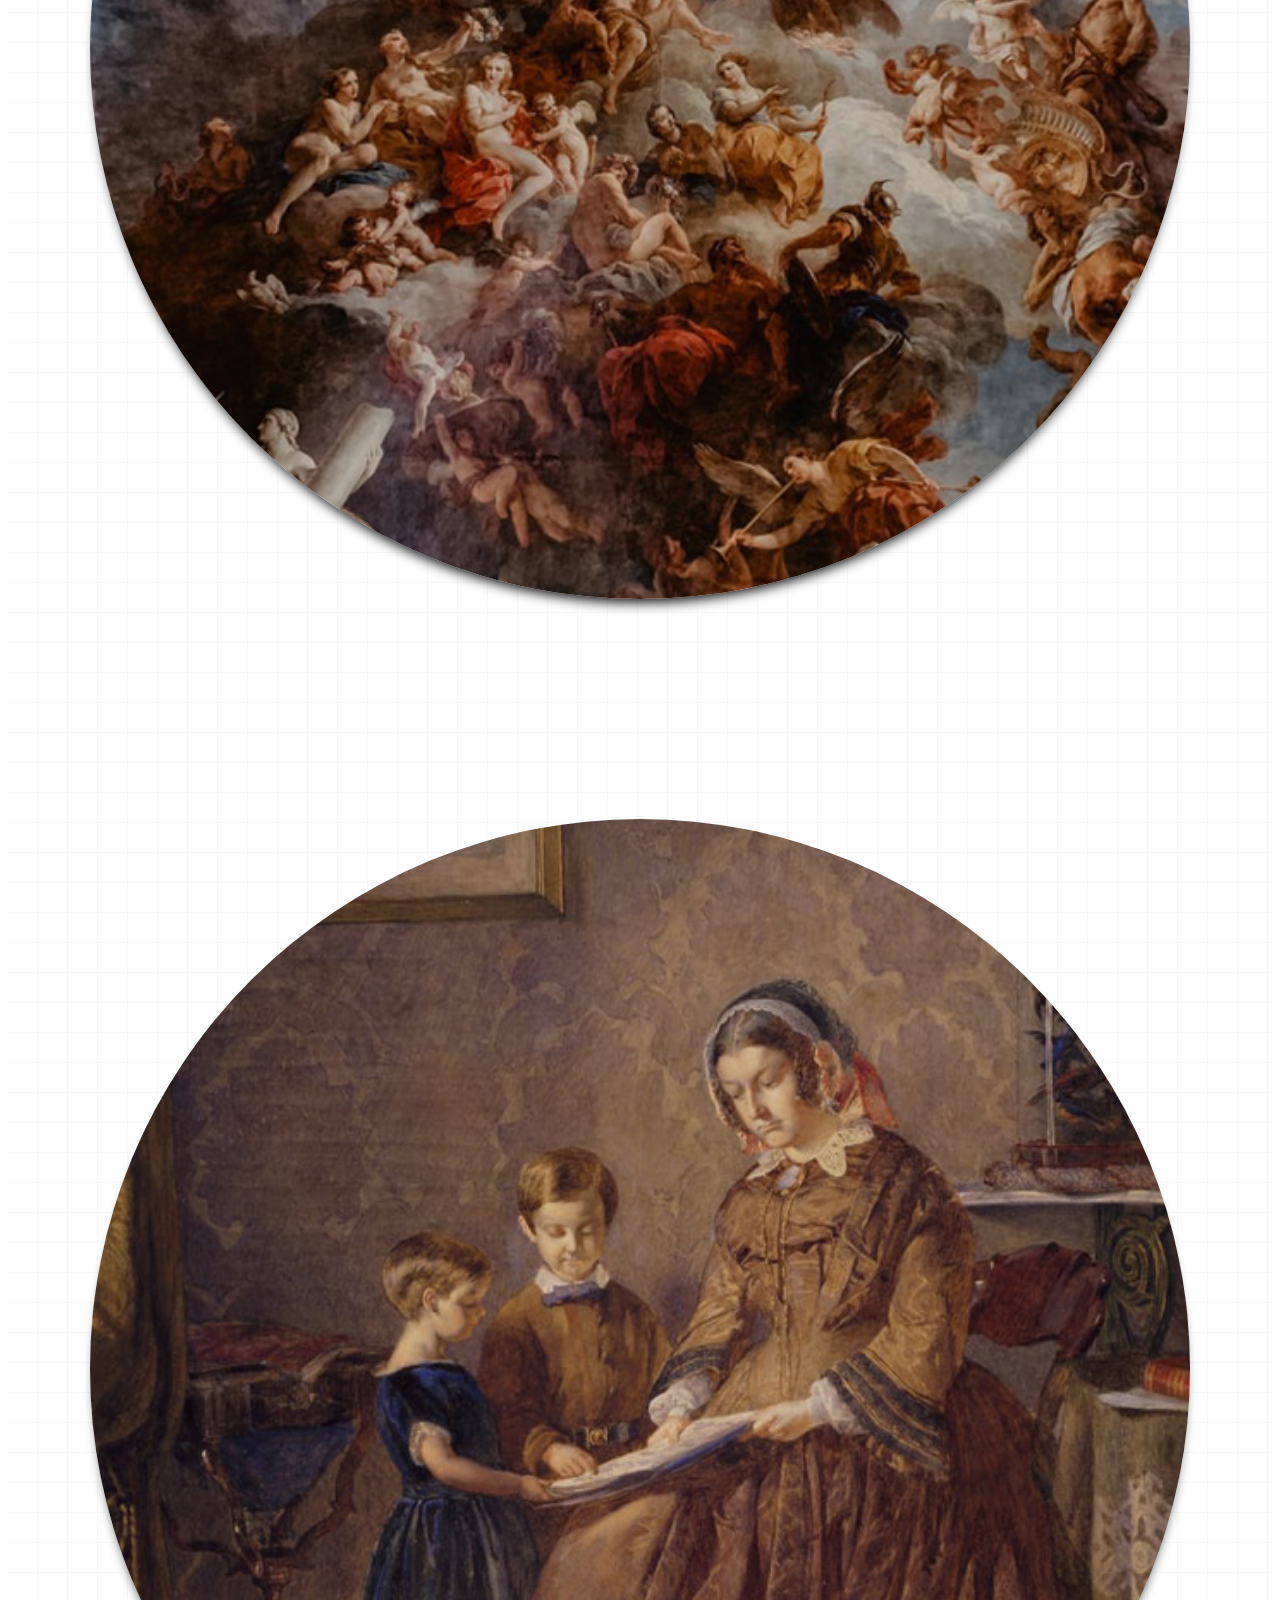
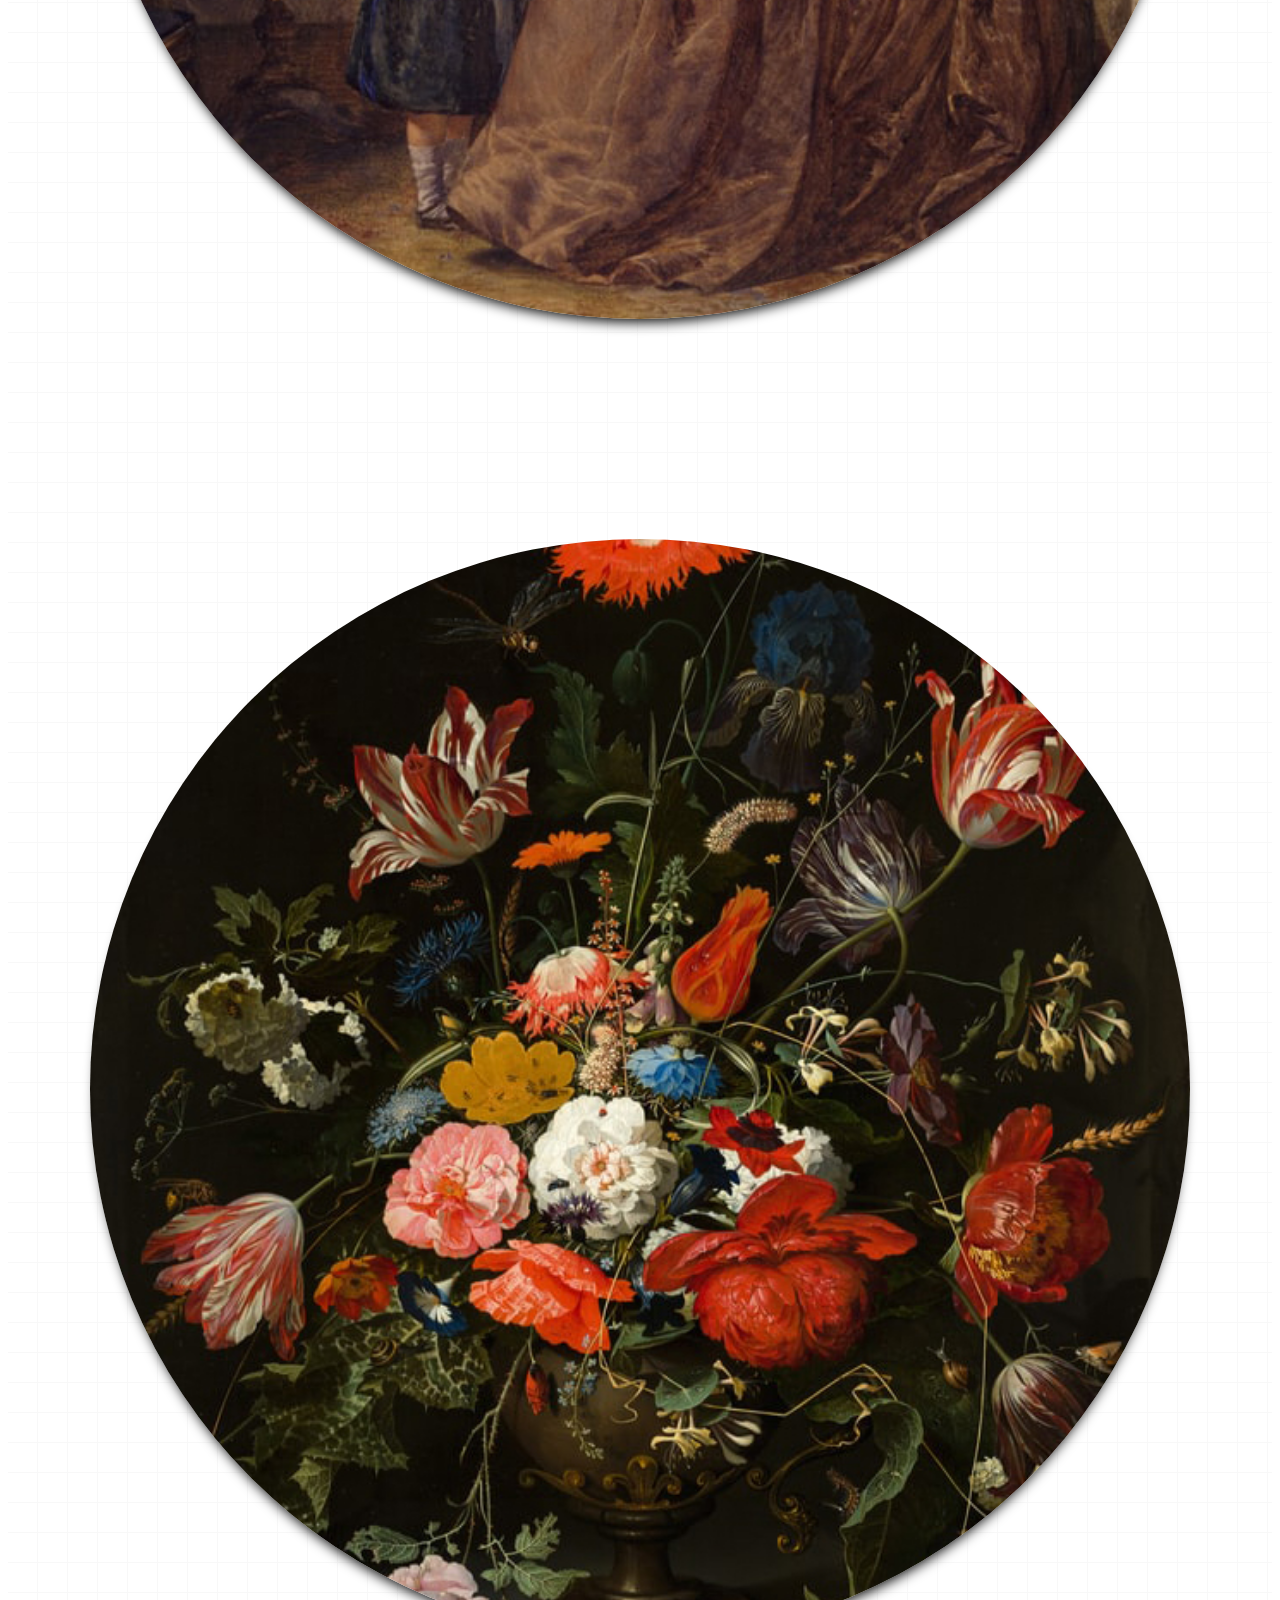
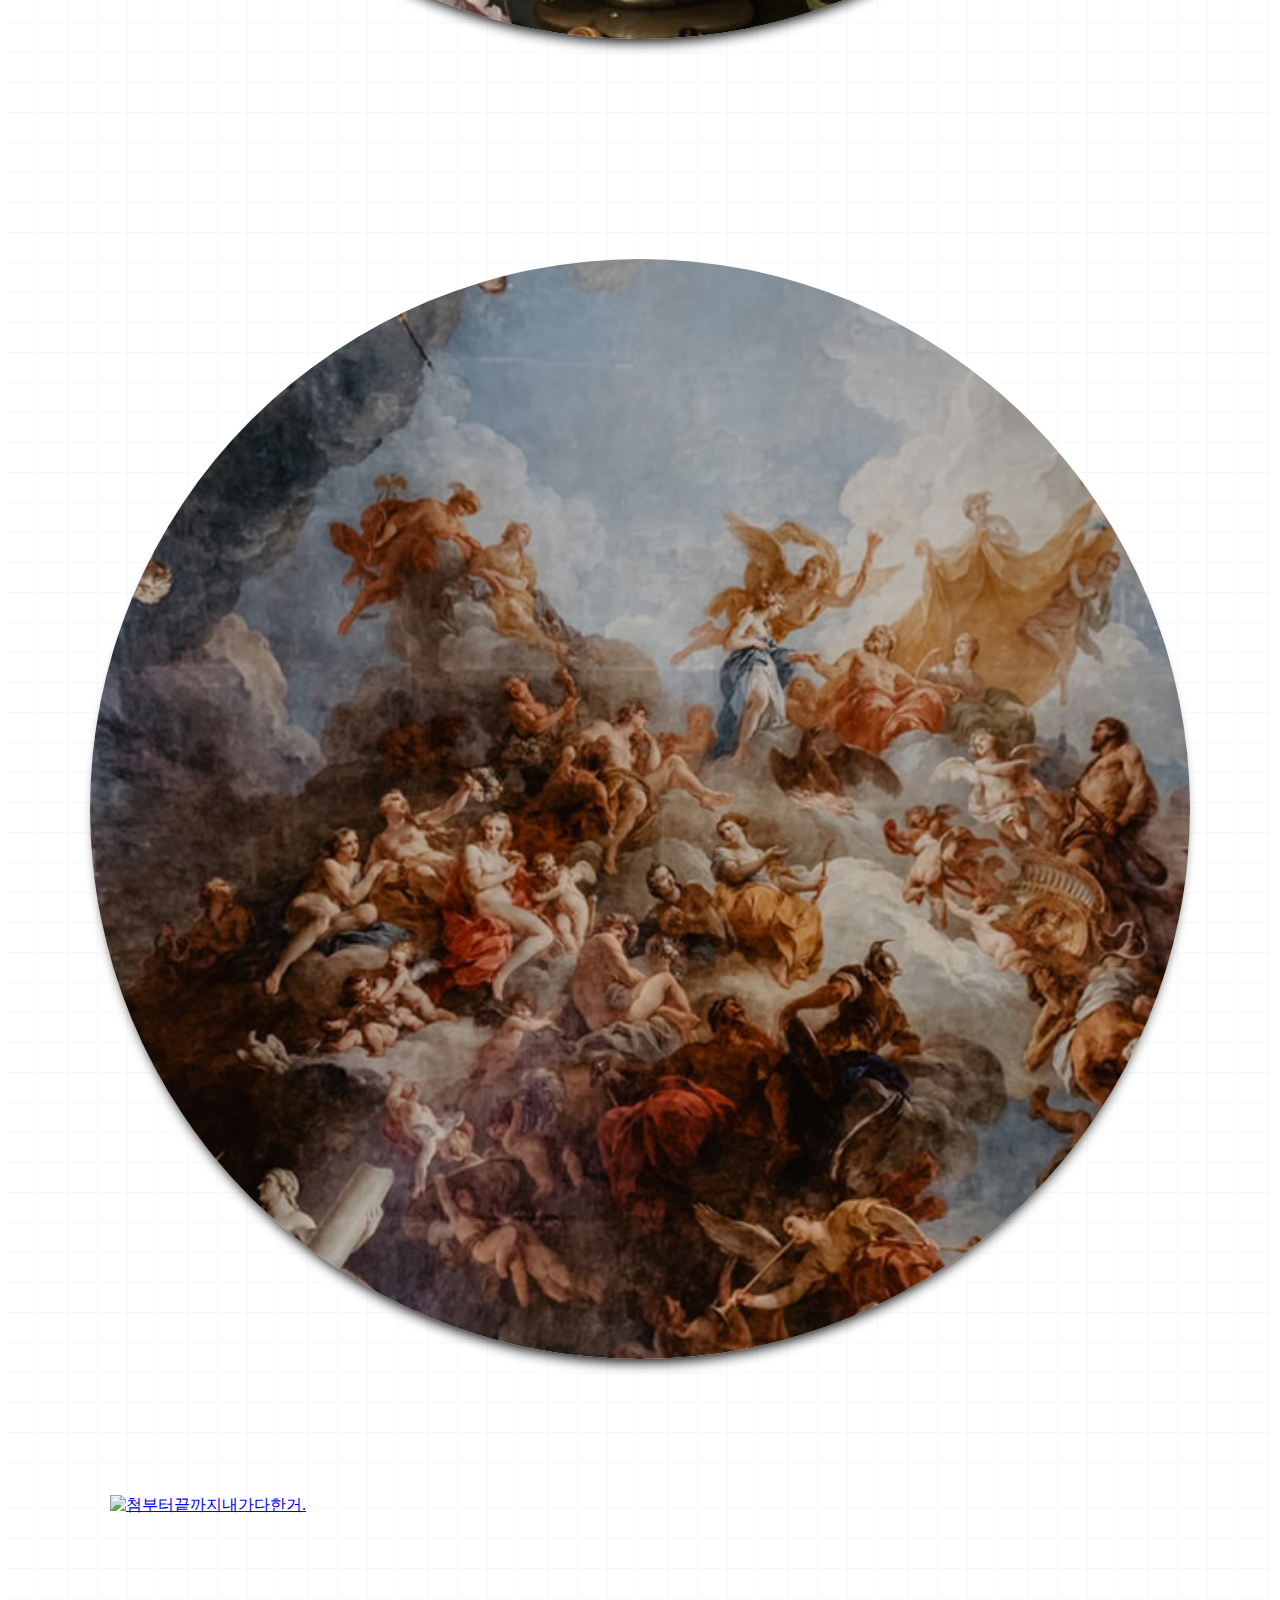
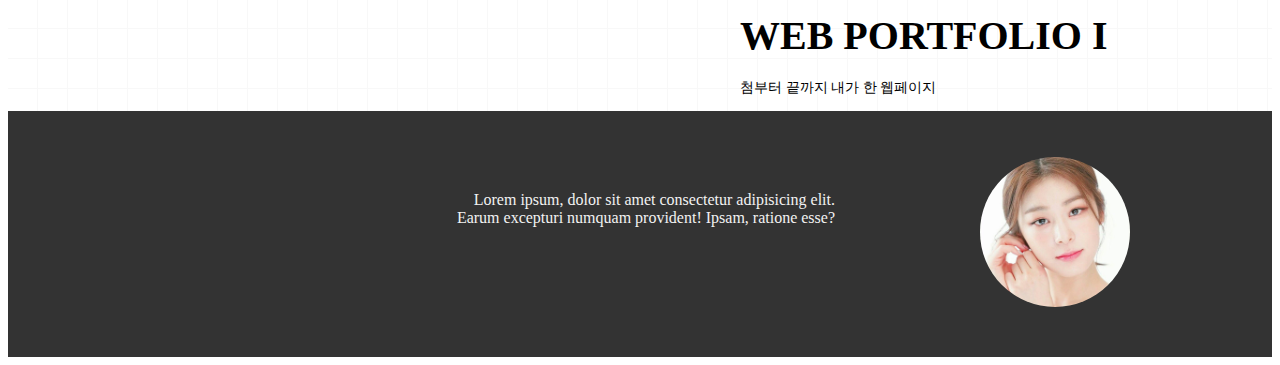
==== commit 111bf9f6: "Add files via upload" ====
--- a/index.html
+++ b/index.html
@@ -104,6 +104,17 @@
             <i class="xi-arrow-left"></i>
             <i class="xi-arrow-right"></i>
         </section>
+        <section class="section m11 pf11">
+            <div class="container">
+                <figure>                    
+                    <a href="/web04" target="_blank"><img src="./main/pf11.JPG" alt="첨부터끝까지내가다한거."></a>
+                </figure>
+                <div class="txt">
+                    <h2>WEB PORTFOLIO I</h2>
+                    <p>첨부터 끝까지 내가 한 웹페이지</p>
+                </div>
+            </div>
+        </section>
         <section class="section m05 info fp-auto-height">
             <div class="container">
                 <div class="txt">
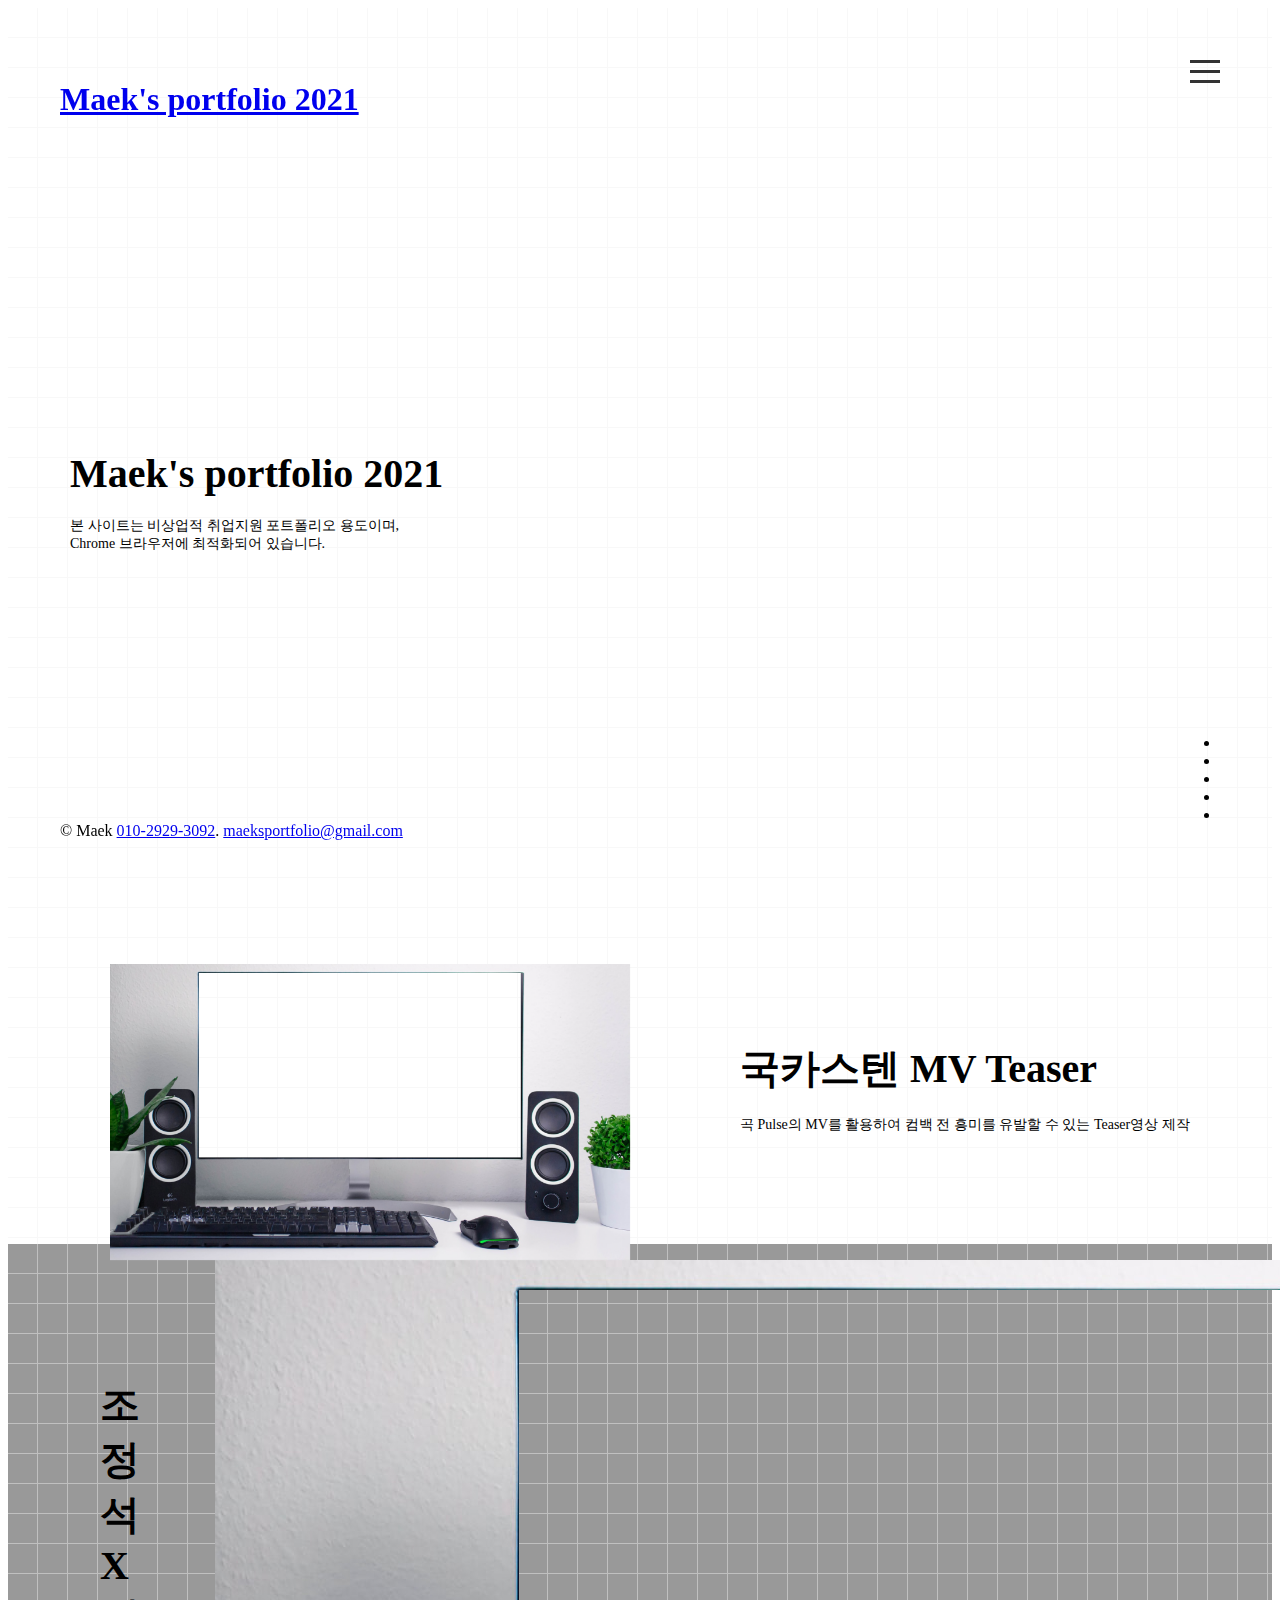
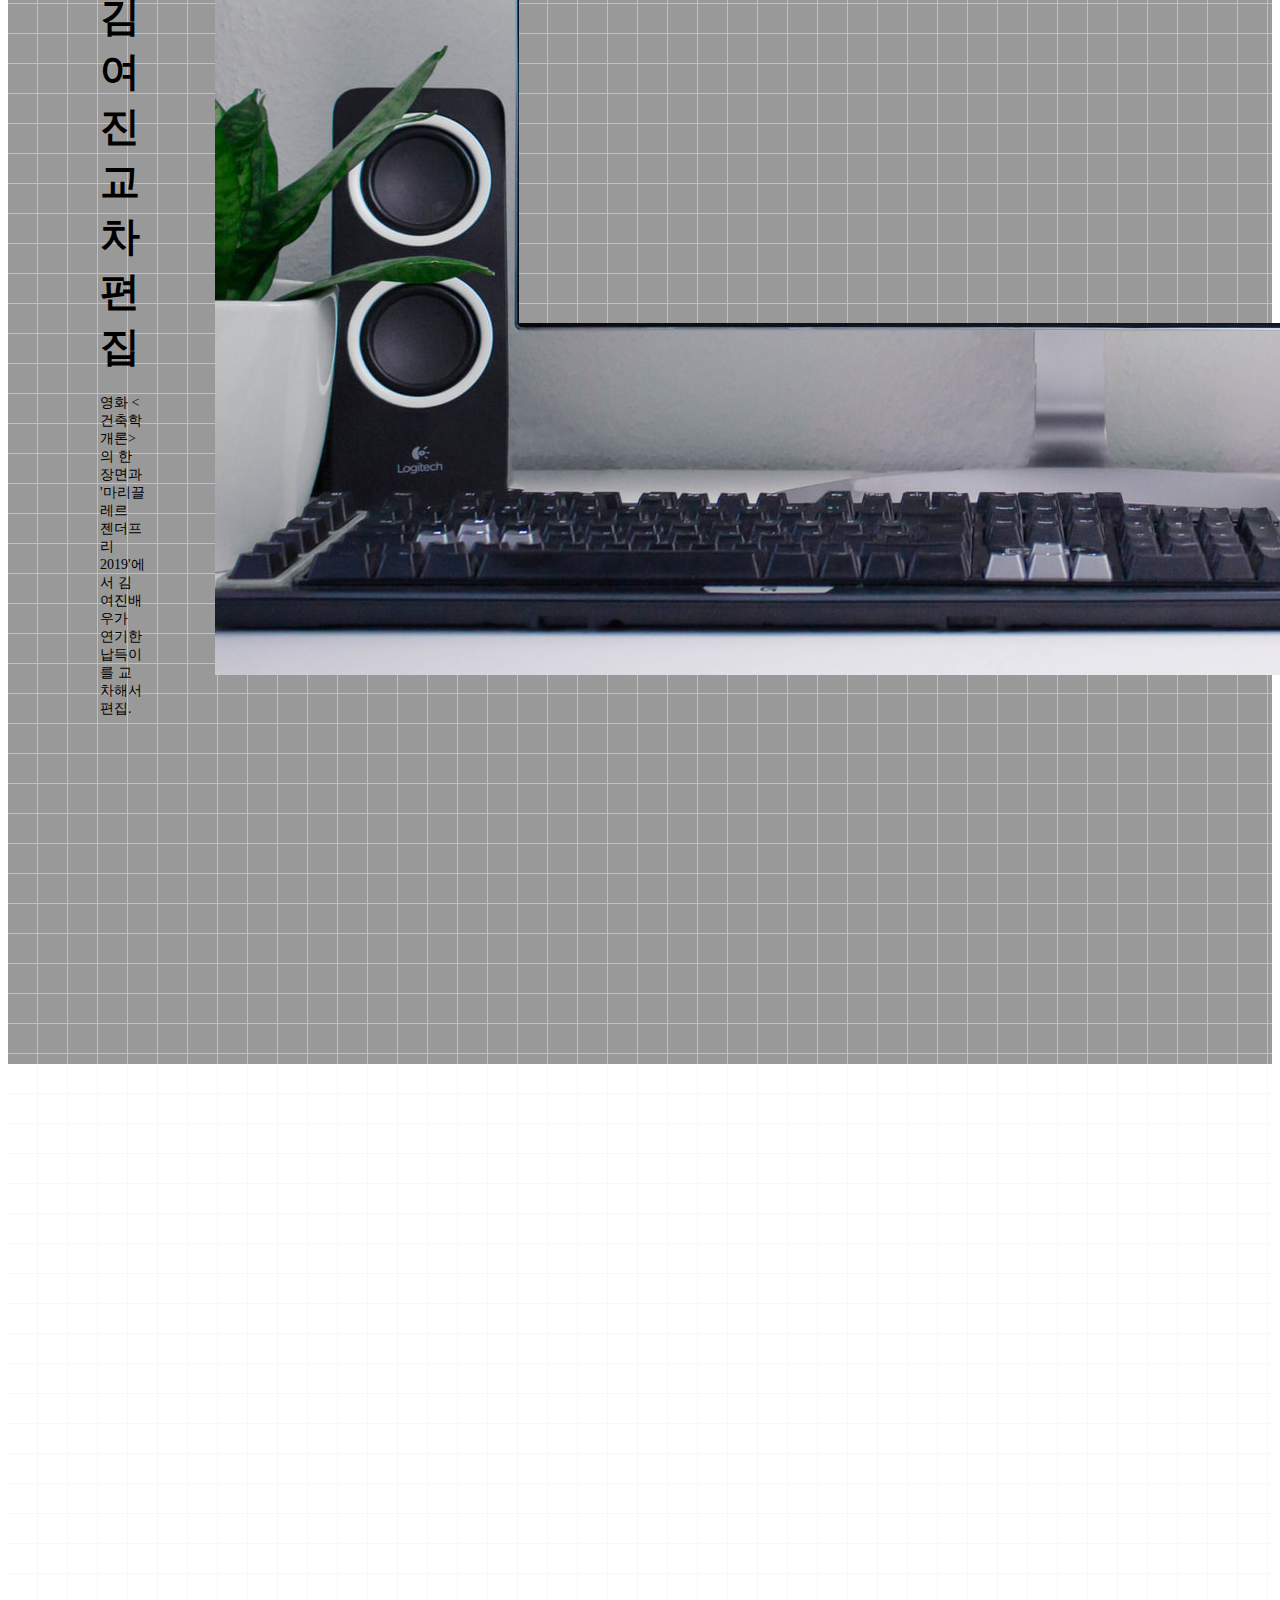
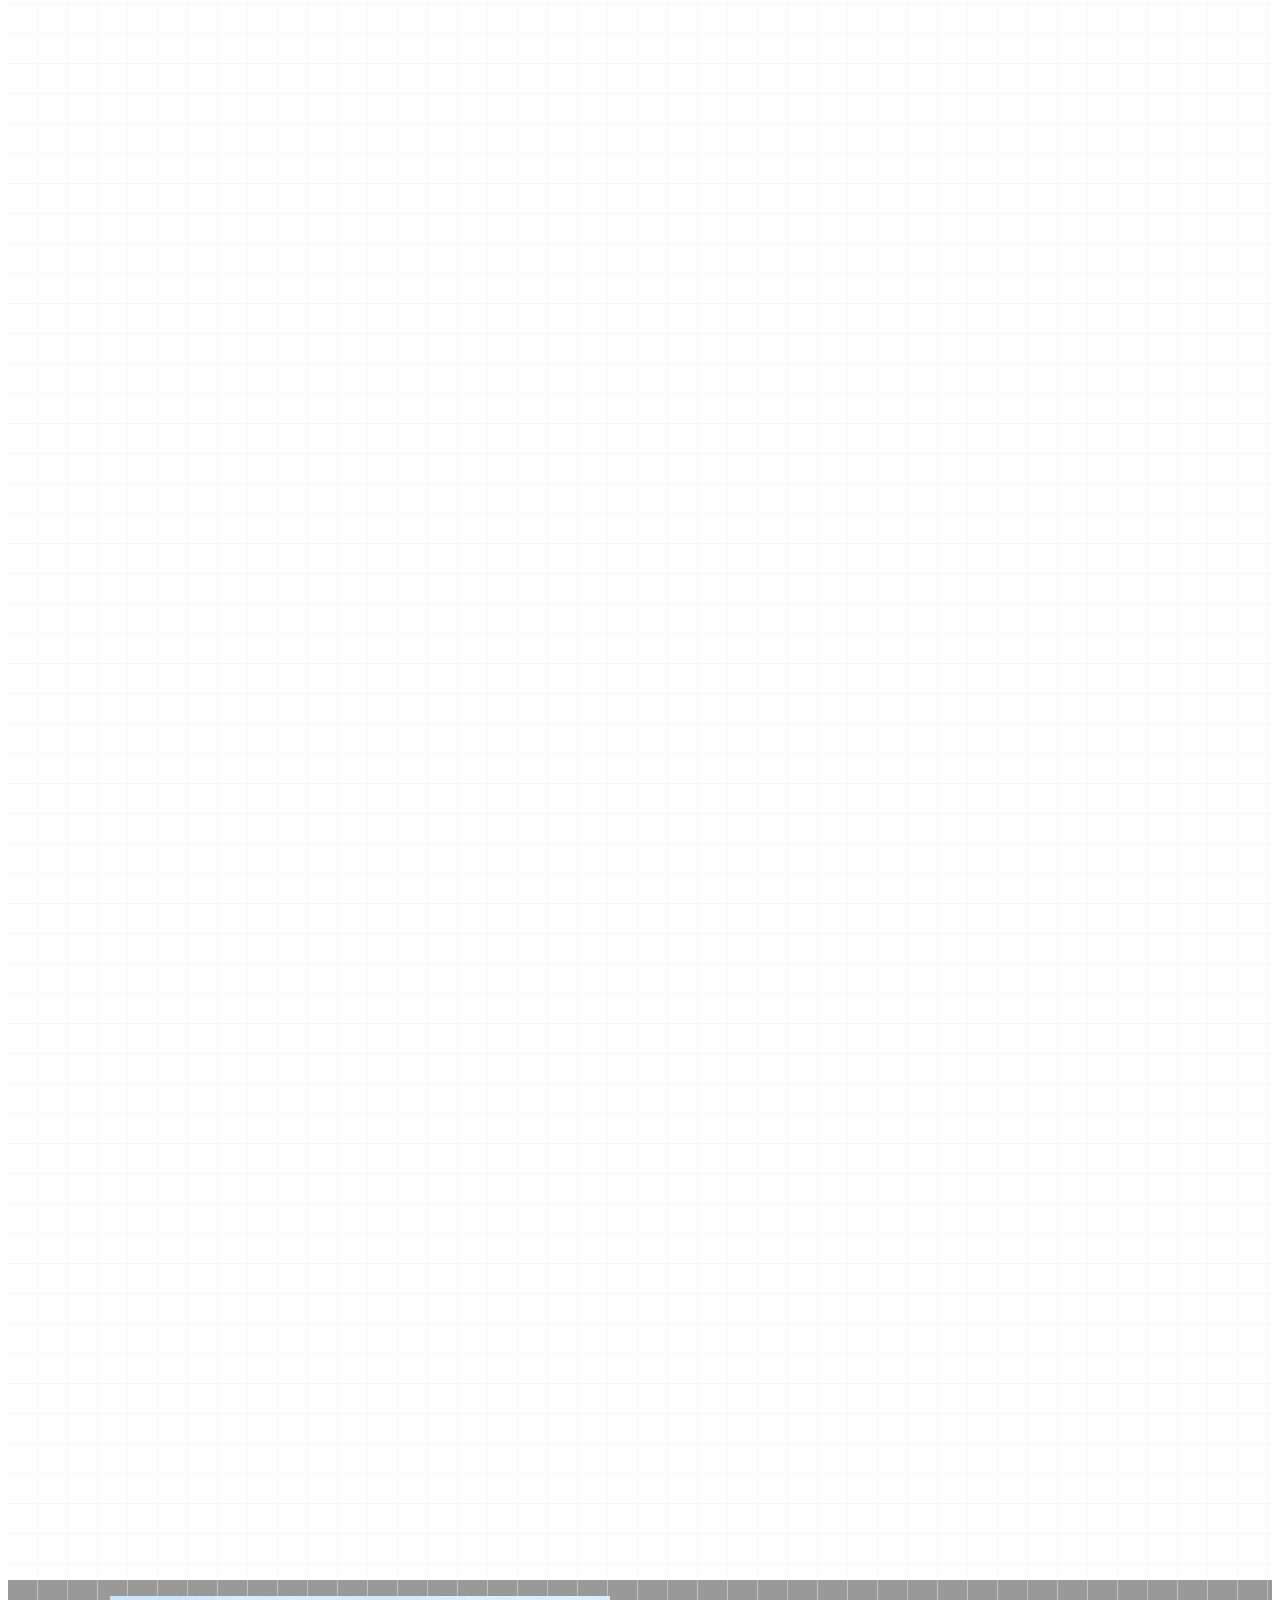
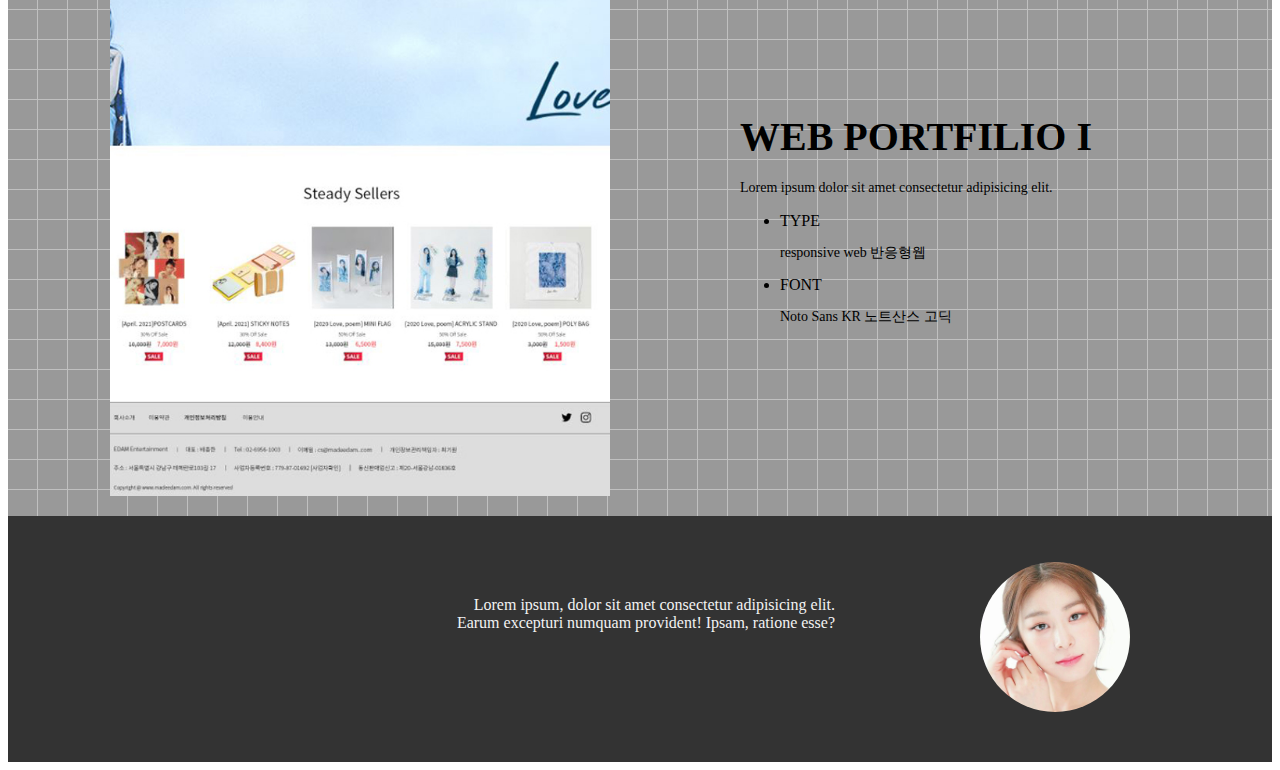
==== commit c54d91d7: "Add files via upload" ====
--- a/index.html
+++ b/index.html
@@ -41,41 +41,37 @@
     <div id="main">
         <section class="section m01">
             <div class="video_case">
-                <video class="m01_video" src="main/movie01.mp4" autoplay muted loop playsinline data-keepplaying></video>
+                <video class="m01_video" src="main/movie011.mp4" autoplay muted loop playsinline data-keepplaying></video>
             </div>
             <div class="txt">
                 <h2>Maek's portfolio 2021</h2>
-                <p>Lorem, ipsum dolor sit amet consectetur adipisicing elit.<br>
-                Amet sed deserunt sunt magnam, ipsa cum at? Aut, eaque.<br><br>
+                <p>본 사이트는 비상업적 취업지원 포트폴리오 용도이며,<br>
+                    Chrome 브라우저에 최적화되어 있습니다.<br><br>
                 <i class="xi-pause"></i><i class="xi-play"></i>
             </p>
             </div>
         </section>
         <section class="section m02 pf01">
             <div class="container">
-                <figure>                    
-                    <video class="p01_video" src="main/movie03.mp4" autoplay muted loop playsinline></video>  
-                    <img src="main/mockup01.png" alt="mockup">                  
+                <figure>
+                    <img src="main/mockup01.png" alt="mockup">                   
+                    <iframe width="100%" height="300" src="https://www.youtube.com/embed/B6tgV_8mEpo" title="YouTube video player" frameborder="0" allow="accelerometer; clipboard-write; encrypted-media; gyroscope; picture-in-picture" allowfullscreen></iframe>
                 </figure>
                 <div class="txt">
-                    <h2>PORTFOLIO I</h2>
-                    <p>Lorem, ipsum dolor sit amet consectetur adipisicing elit.<br>
-                    Amet sed deserunt sunt magnam, ipsa cum at? Aut, eaque.<br><br>
-                    <i class="xi-pause"></i><i class="xi-play"></i>
-                    </p>
+                    <h2>국카스텐 MV Teaser</h2>
+                    <p>곡 Pulse의 MV를 활용하여 컴백 전 흥미를 유발할 수 있는 Teaser영상 제작</p>
                 </div>
             </div>
         </section>
         <section class="section m03 pf02">
             <div class="container">
                 <figure>                    
-                    <video class="p02_video" src="main/movie03.mp4" autoplay muted loop playsinline></video>
+                    <img src="main/mockup01.png" alt="mockup">                   
+                    <iframe width="100%" height="300" src="https://www.youtube.com/embed/JToksOV3_2U" title="YouTube video player" frameborder="0" allow="accelerometer; clipboard-write; encrypted-media; gyroscope; picture-in-picture" allowfullscreen></iframe>
                 </figure>
                 <div class="txt">
-                    <h2>PORTFOLIO I</h2>
-                    <p>Lorem, ipsum dolor sit amet consectetur adipisicing elit.<br>
-                    Amet sed deserunt sunt magnam, ipsa cum at? Aut, eaque.<br><br>
-                    <i class="xi-pause"></i><i class="xi-play"></i>
+                    <h2>조정석X김여진 교차편집</h2>
+                    <p>영화 <건축학개론>의 한 장면과 '마리끌레르 젠더프리2019'에서 김여진배우가 연기한 납득이를 교차해서 편집.<br>
                     </p>
                 </div>
             </div>
@@ -83,35 +79,46 @@
         <section class="section m04 pf03">
             <div class="pt_slider">
                 <figure>
-                    <img src="./main/01.jpg" alt="이미지1">
+                    <iframe width="350px" height="200" src="https://www.youtube.com/embed/nCqocu3tnK4?amp;autoplay=1&muted=1&amp;playlist=nCqocu3tnK4&amp;loop=1&controls=0"  title="YouTube video player" frameborder="0" allow="accelerometer; clipboard-write; showControls; encrypted-media; gyroscope; picture-in-picture" allowfullscreen  ></iframe>
                 </figure>
                 <figure>
-                    <img src="./main/02.jpg" alt="이미지2">
+                    <iframe width="350px" height="200" src="https://www.youtube.com/embed/83ch7cSHcLs?amp;autoplay=1&muted=1&amp;playlist=83ch7cSHcLs&amp;loop=1&controls=0"  title="YouTube video player" frameborder="0" allow="accelerometer; clipboard-write; encrypted-media; gyroscope; picture-in-picture" allowfullscreen  ></frame>                    
                 </figure>
                 <figure>
-                    <img src="./main/03.jpg" alt="이미지3">
+                    <iframe width="350px" height="200" src="https://www.youtube.com/embed/NqgeoSBqvhI?amp;autoplay=1muted=1&amp;playlist=NqgeoSBqvhI&amp;loop=1&controls=0" title="YouTube video player" frameborder="0" allow="accelerometer; clipboard-write; encrypted-media; gyroscope; picture-in-picture" allowfullscreen></iframe>                   
                 </figure>
                 <figure>
-                    <img src="./main/01.jpg" alt="이미지1">
+                    <iframe width="350px" height="200" src="https://www.youtube.com/embed/ttXhGnc_ZCk?amp;autoplay=1&muted=1&amp;playlist=ttXhGnc_ZCk&amp;loop=1&controls=0"  title="YouTube video player" frameborder="0" allow="accelerometer; clipboard-write; encrypted-media; gyroscope; picture-in-picture" allowfullscreen  ></iframe>                    
                 </figure>
                 <figure>
-                    <img src="./main/02.jpg" alt="이미지2">
-                </figure>
+                    <iframe width="350px" height="200" src="https://www.youtube.com/embed/oQvuxuAALlI?amp;autoplay=1&muted=1&amp;playlist=oQvuxuAALlI&amp;loop=1&controls=0"  title="YouTube video player" frameborder="0" allow="accelerometer; clipboard-write; encrypted-media; gyroscope; picture-in-picture" allowfullscreen  ></iframe>                    
+                </figure>     
                 <figure>
-                    <img src="./main/03.jpg" alt="이미지3">
-                </figure>                
+                    <iframe width="350px" height="200" src="https://www.youtube.com/embed/NqgeoSBqvhI?amp;autoplay=1muted=1&amp;playlist=NqgeoSBqvhI&amp;loop=1&controls=0" title="YouTube video player" frameborder="0" allow="accelerometer; showControls; clipboard-write; encrypted-media; gyroscope; picture-in-picture" allowfullscreen></iframe>                     
+                </figure>            
             </div>
-            <i class="xi-arrow-left"></i>
-            <i class="xi-arrow-right"></i>
+            <i class="xi-caret-down"></i>
+            <i class="xi-caret-up"></i>
         </section>
         <section class="section m11 pf11">
             <div class="container">
                 <figure>                    
-                    <a href="/web04" target="_blank"><img src="./main/pf11.JPG" alt="첨부터끝까지내가다한거."></a>
+                    <a href="/web05" target="_blank"><img src="./main/pf11.jpg" alt="첨부터끝까지내가다한거."></a>
                 </figure>
                 <div class="txt">
-                    <h2>WEB PORTFOLIO I</h2>
-                    <p>첨부터 끝까지 내가 한 웹페이지</p>
+                    <h2>WEB PORTFILIO I</h2>
+                    <p>Lorem ipsum dolor sit amet consectetur adipisicing elit.
+                    </p>
+                    <ul>
+                        <li>
+                            <span>TYPE</span>
+                            <p>responsive web 반응형웹</p>
+                        </li>
+                        <li>
+                            <span>FONT</span>
+                            <p>Noto Sans KR 노트산스 고딕</p>
+                        </li>
+                    </ul>
                 </div>
             </div>
         </section>
@@ -127,7 +134,7 @@
         </section>
     </div>
     <footer>
-        &copy; Maek <a href="tel:010-123-1234">010-123-1234</a>.<br class="mbr"> mail:<a href="mailto:qwerqwer@qqwer.com">qwerqwer@qqwer.com</a>
+        &copy; Maek <a href="tel:010-2929-3092">010-2929-3092</a>.<br class="mbr"> <a href="mailto:maeksportfolio@gmail.com">maeksportfolio@gmail.com</a>
     </footer>
 
     <div id="mopen">
--- a/main/portfolio.css
+++ b/main/portfolio.css
@@ -71,12 +71,24 @@
 .pf01 video {transform:scale(0);}
 .pf01.on video {transform:scale(0.7);transition:1s 0.5s;}
 
+@media (max-width:768px){
+  .pf01 figure {position:relative}
+  .pf01 figure img {width:100%;position:absolute;top:20px;left:20px;}
+
+  .pf01 video {transform:scale(0);}
+  .pf01.on video {transform:scale(0.7);transition:1s 0.5s;}
+}
+
+
+
 .pf02 {background:#999 url(/main/bg.png)}
-.pf02 figure {order:2;background-image:url(mockup01.png); background-size:100% 100%;padding:20px;}
+.pf02 figure {order:2;background-image:url(mockup02.png); background-size:100% 100%;padding:20px;}
+.pf02 video {width:100%;}
 
 @media (max-width:768px){  
   .pf02 {background: url(/main/bg.png)}
-  .pf02 figure {order:-1;background-image:url(mockup01.png); background-size:100% 100%;padding:20px;}
+  .pf02 figure {order:-1;background-image:url(mockup02.jpg); background-size:100% 100%;padding:20px;}
+  .pf02 video {width:100%;}
 }
 
 
@@ -102,6 +114,14 @@
   .pf03 i.xi-arrow-right {color:rgb(102, 199, 255);margin-left:150px;}
 
 }
+
+.pf11 {background:#999 url(/main/bg.png)}
+.pf11 figure {padding:20px;}
+.pf11 img {width:100%;}
+
+
+
+
 
 
 
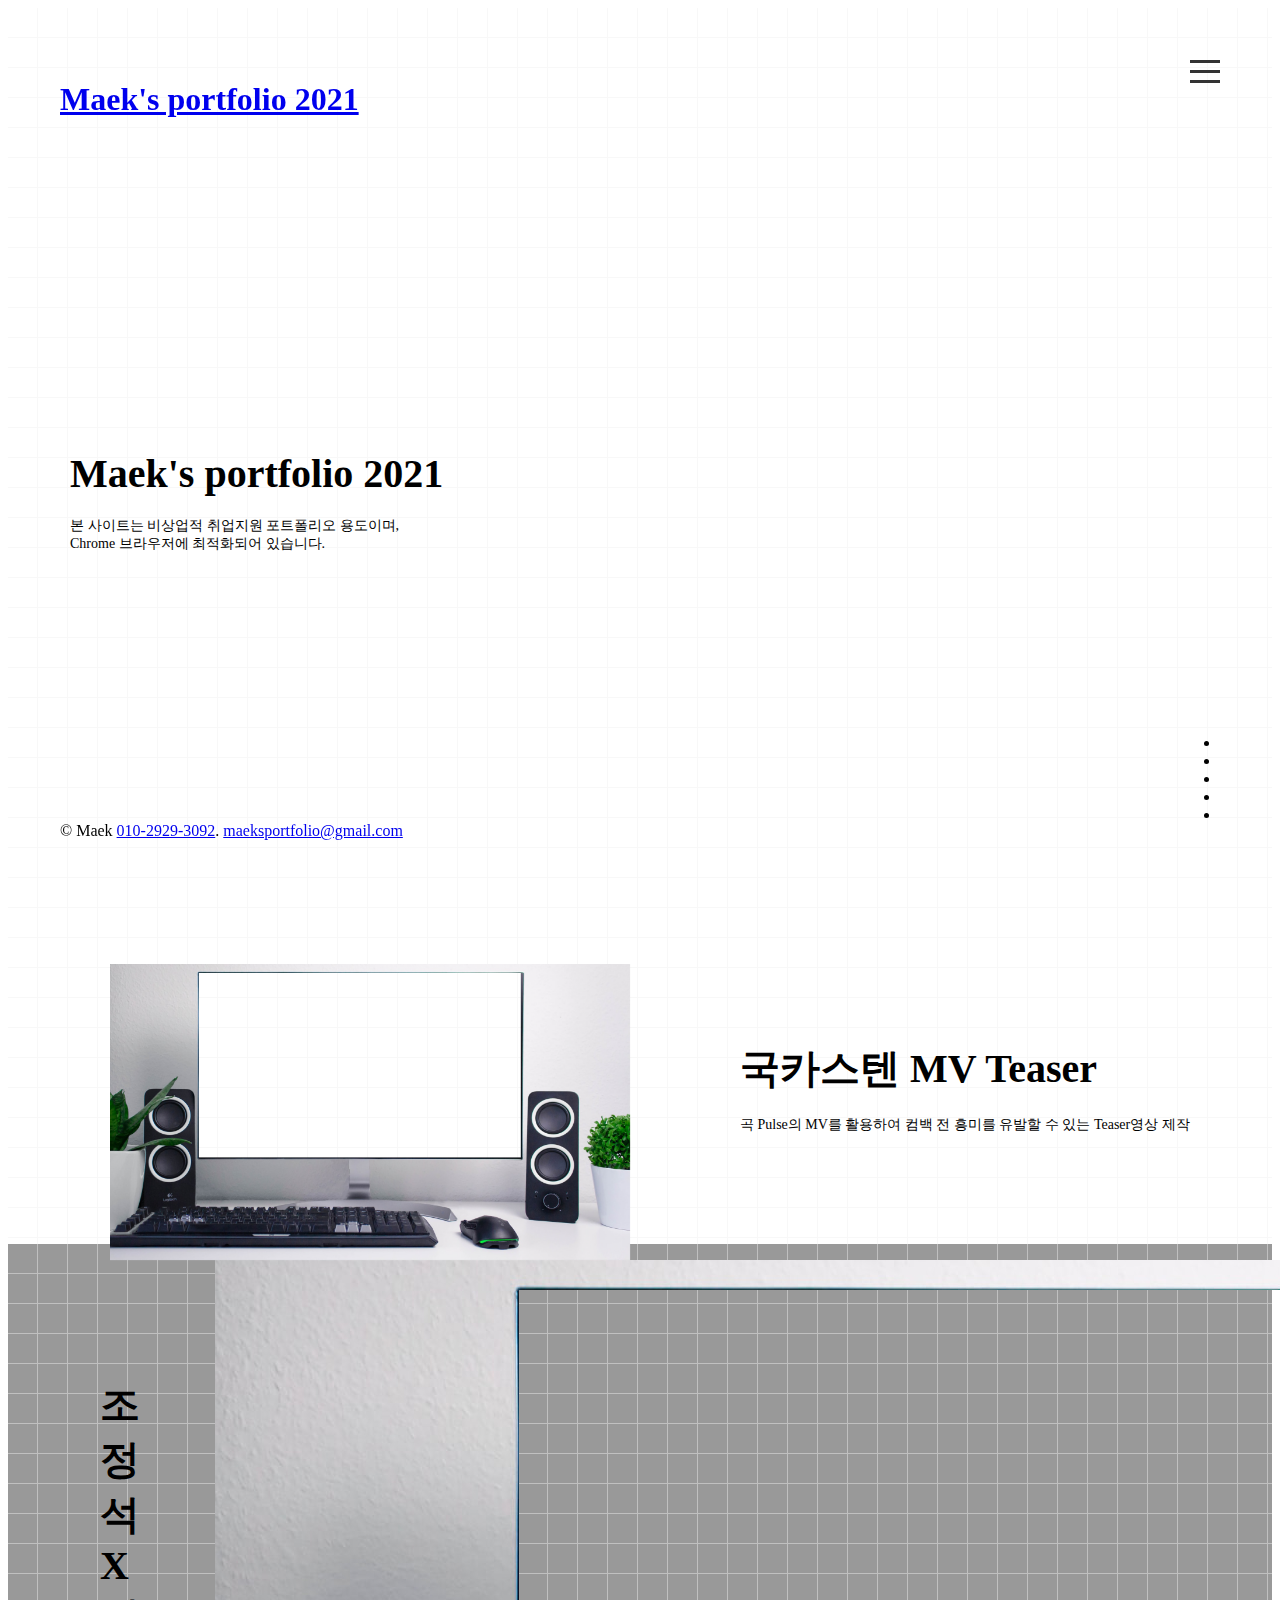
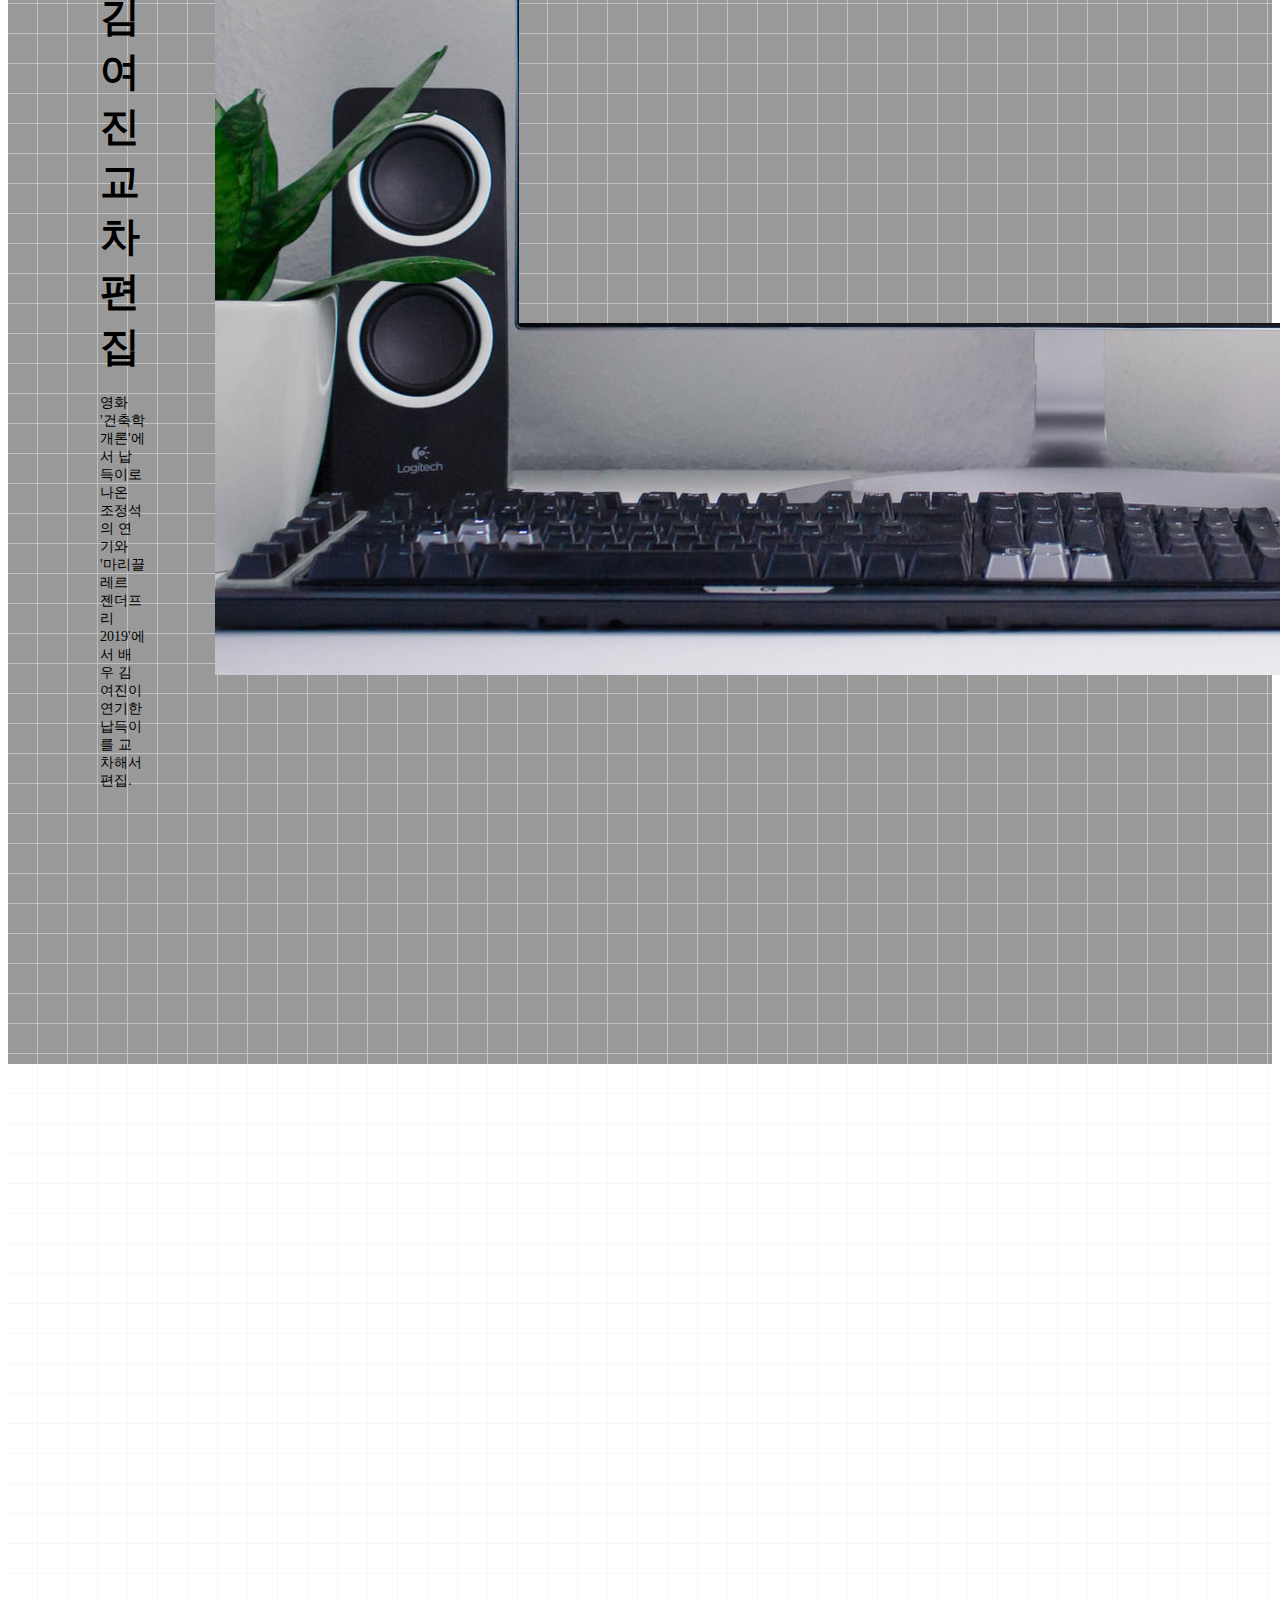
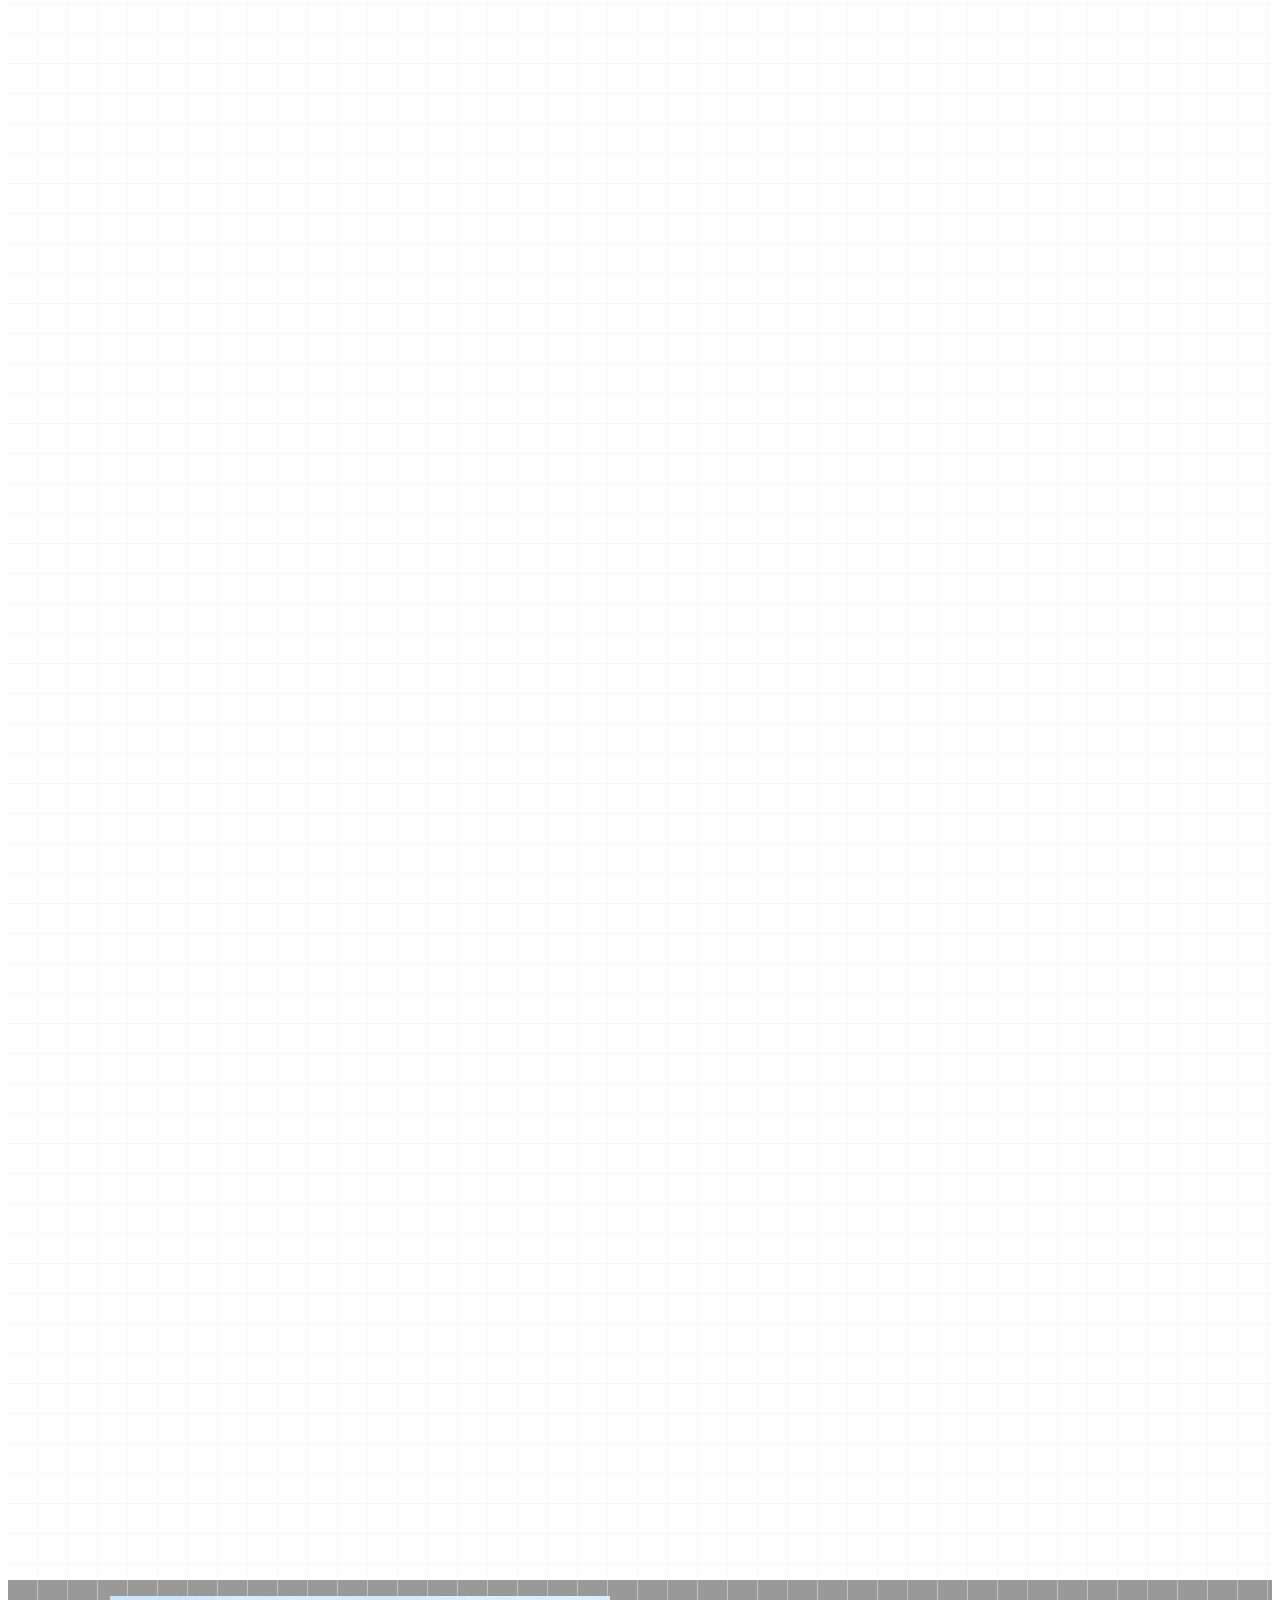
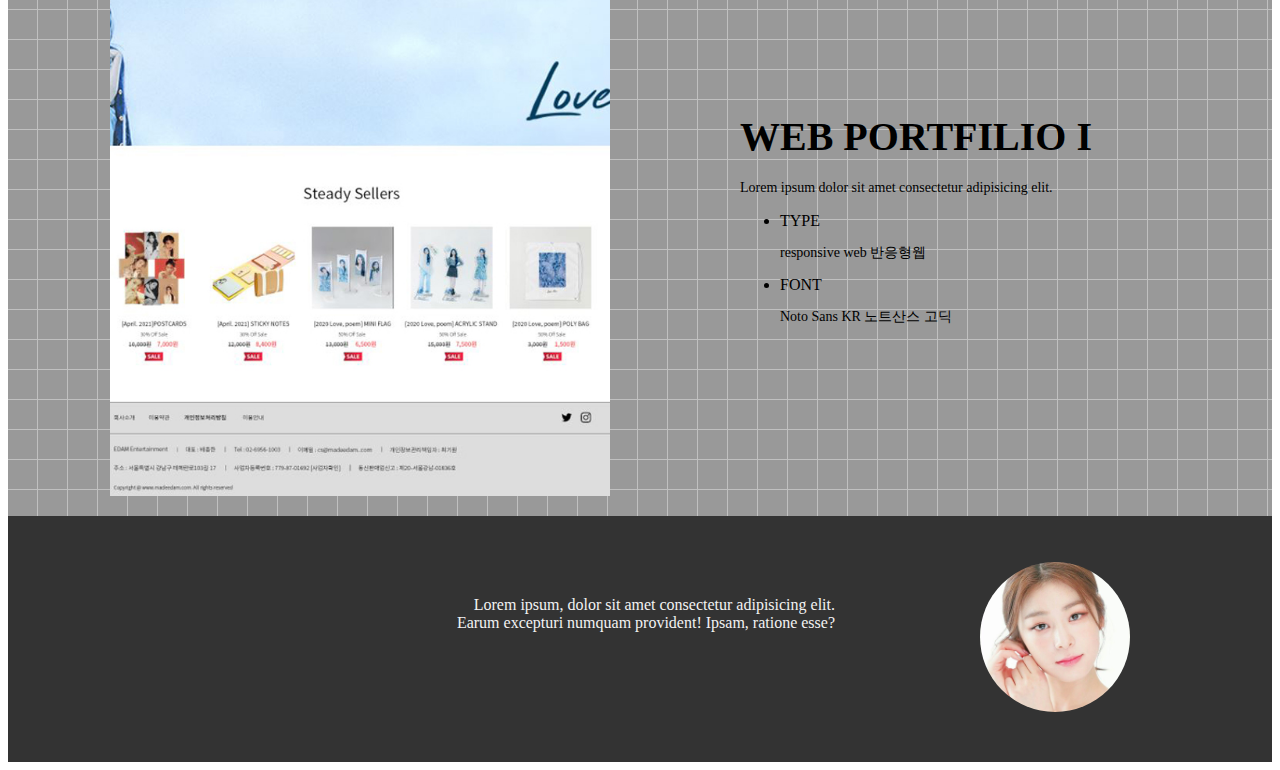
==== commit 81c59cb3: "Add files via upload" ====
--- a/index.html
+++ b/index.html
@@ -71,7 +71,7 @@
                 </figure>
                 <div class="txt">
                     <h2>조정석X김여진 교차편집</h2>
-                    <p>영화 <건축학개론>의 한 장면과 '마리끌레르 젠더프리2019'에서 김여진배우가 연기한 납득이를 교차해서 편집.<br>
+                    <p>영화 '건축학개론'에서 납득이로 나온 조정석의 연기와 '마리끌레르 젠더프리2019'에서 배우 김여진이 연기한 납득이를 교차해서 편집.<br>
                     </p>
                 </div>
             </div>
